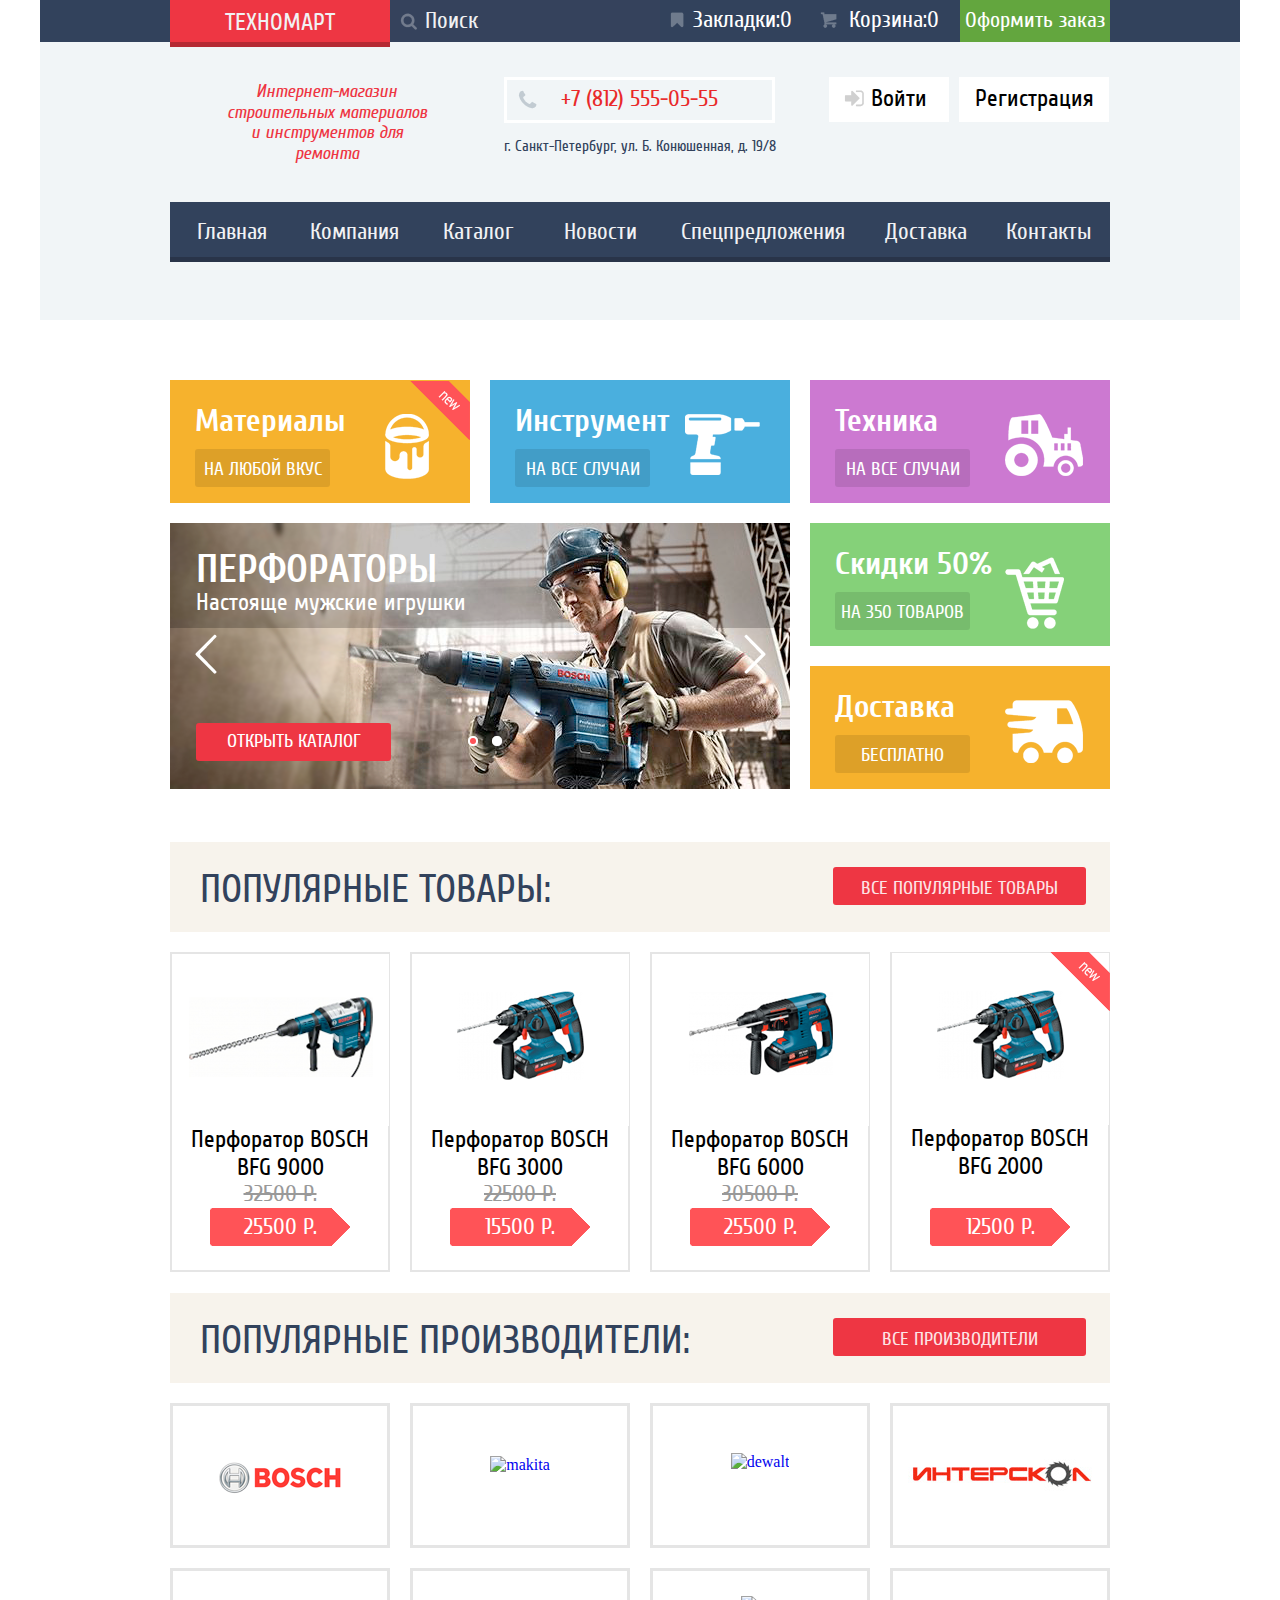
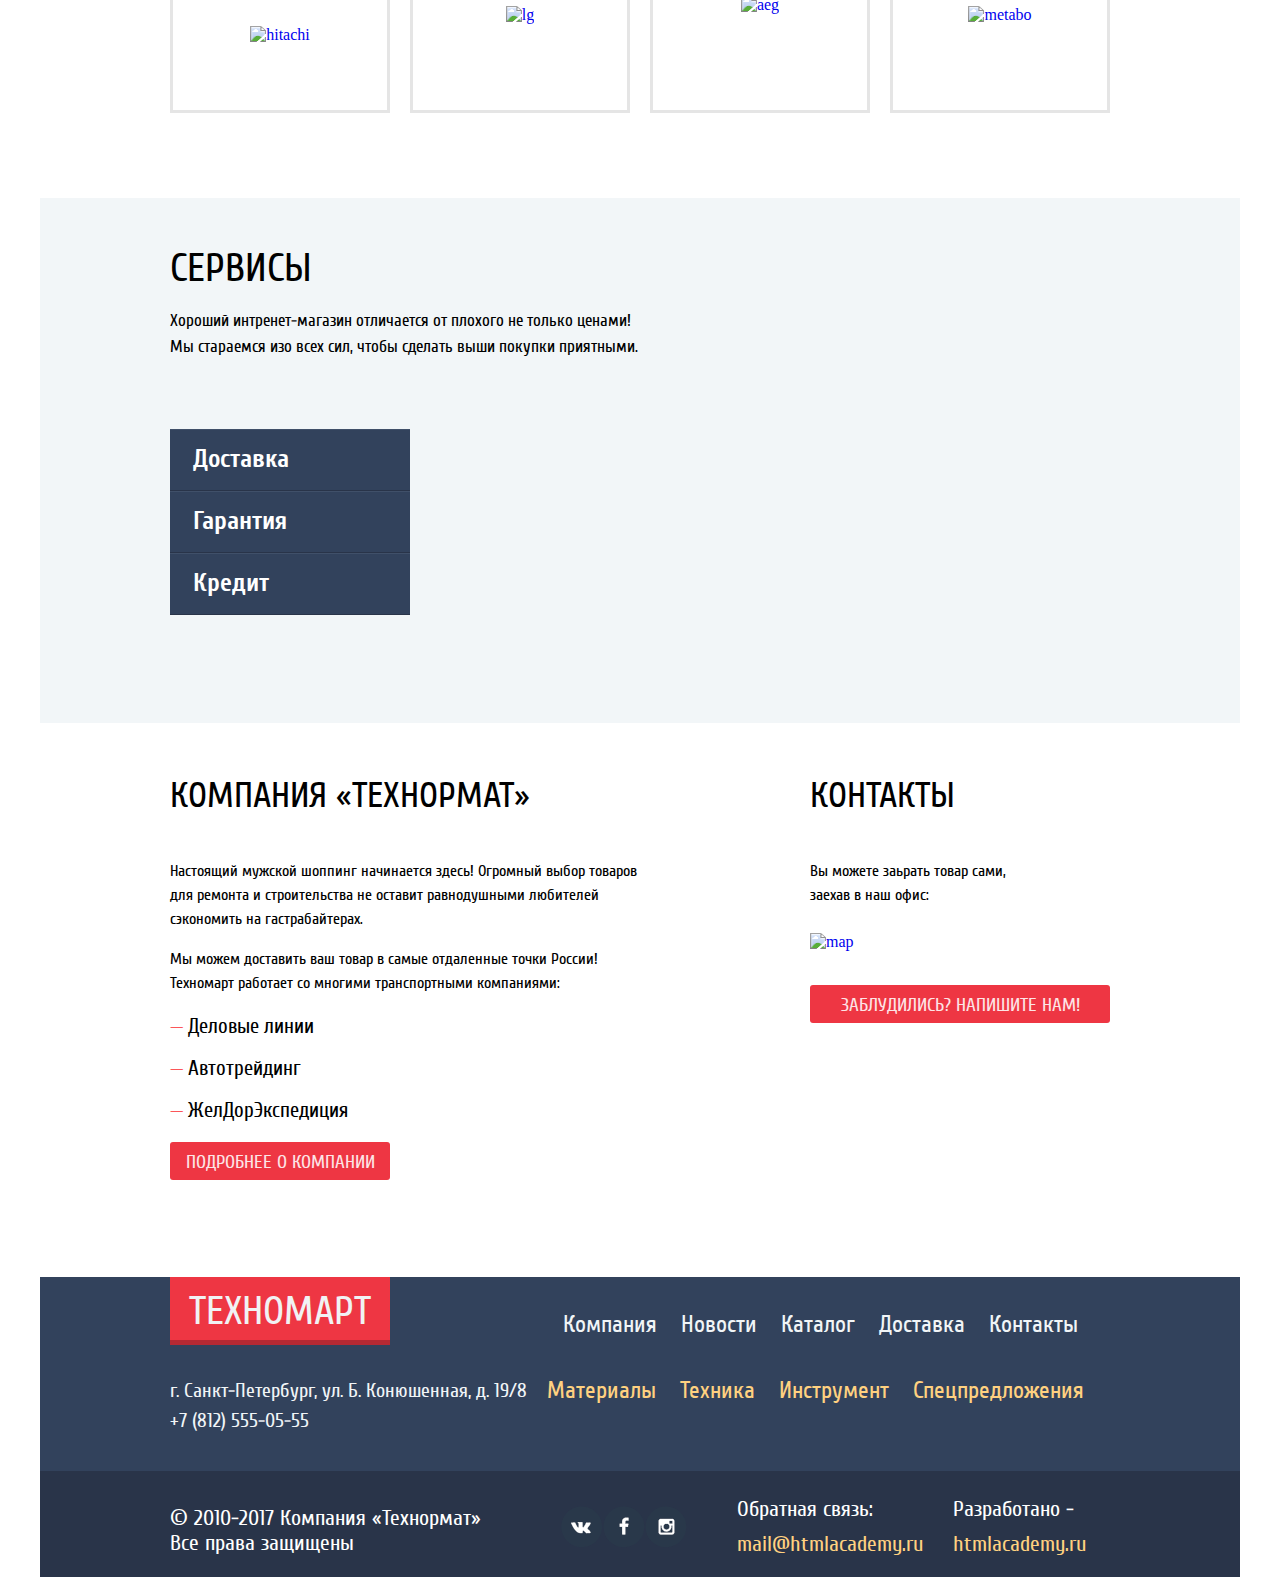
==== index.html @ 88a29491 "slider" ====
<!DOCTYPE HTML>
<html>
<head>
	<meta charset="utf-8">
	<title>index</title>
	<link rel="stylesheet" href="css/style.css">
	<link rel="stylesheet" href="css/normalize.css">
</head>
<body>
	<div class="main">
		<header>
			<div class="topnav clearfix">
				<a href="#">
					<div class="logo">техномарт</div>
				</a>
				<div class="mainfind">
					<div class="srch"></div>					
					<form>
						<input type="search" name="find" value="" placeholder="Поиск">
					</form>
				</div>	
				<a href="#">
					<div class="bookmark">
						<div class="bkm"></div>						
						<p>Закладки:0</p>
					</div>
				</a>
				<a href="#">
					<div class="basket">
						<div class="bsk"></div>
						<p>Корзина:0</p>
					</div>
				</a>
				<a href="#">
					<div class="buy">Оформить заказ</div>
				</a>	
			</div>
			<div class="middleheader clearfix">
				<div class="mag">Интернет-магазин строительных материалов и инструментов для ремонта</div>
				<div class="phonecall">
					<img src="img/.icon-phone.png" alt="звонок" width="" height="" class="phone">
					<div class="number">+7 (812) 555-05-55</div>
					<p>г. Санкт-Петербург, ул. Б. Конюшенная, д. 19/8</p>
				</div>
				<div class="authentication">
					<a href="#">
						<div class="enter">
							<div class="login"></div>							
							<p>Войти</p>
						</div>
					</a>
					<a href="#">	
						<div class="reg">Регистрация</div>
					</a>	
				</div>
			</div>
			<br>		
			<nav class="clearfix">
				<a href="index.html">
					<div class="list">Главная</div>
				</a>
				<a href="#">
					<div class="list">Компания</div>
				</a>
				<a href="catalog.html">
					<div class="list">Каталог</div>
				</a>
				<a href="#">
					<div class="list">Новости</div>
				</a>
				<a href="#">
					<div class="list2">Спецпредложения</div>
				</a>
				<a href="#">
					<div class="list">Доставка</div>
				</a>
				<a href="#">
					<div class="list">Контакты</div>
				</a>				
			</nav>
		</header>
		<section class="banner clearfix">
			<div class="materials">
				<p>Материалы</p>
				<a href="#">
					<button class="btn1">на любой вкус</button>
				</a>	
				<img src="img/materials.png" alt="материалы" width="44px" height="65px" class="mrt">
				<img src="img/new.png" alt="новый" width="" height="" class="new">	
			</div>
			<div class="tools">
				<p>Инструмент</p>
				<a href="#">
					<button class="btn2">на все случаи</button>
				</a>
				<img src="img/tool.png" alt="инструменты" width="75px" height="61px" class="tl">
			</div>
			<div class="technics">
				<p>Техника</p>
				<a href="#">
					<button class="btn3">на все случаи</button>
				</a>
				<img src="img/technics.png" alt="техника" width="78px" height="62px" class="tech">
			</div>
			<div class="slider1">
				<p class="slidetxt1">перфораторы</p>
				<p class="slidetxt2">Настояще мужские игрушки</p>
				<img src="img/.icon-left.png" alt="left" width="22px" height="40px" class="slideleft">								
				<img src="img/.icon-right.png" alt="right" width="22px" height="40px" class="slideright">					
				<button class="slidebtn">открыть каталог</button>
				<img src="img/slider dots.png" alt="left" width="10px" height="10px" class="dots1">
				<img src="img/slider dots.png" alt="left" width="10px" height="10px" class="dots1">
				<img src="img/slider indicator.png" alt="left" width="6px" height="6px" class="indicator1">				
			</div>
			<div class="slider2">
				<p class="slidetxt1">Дрели</p>
				<p class="slidetxt2">Соседям на радость!</p>				
				<img src="img/.icon-left.png" alt="left" width="22px" height="40px" class="slideleft2">
				<img src="img/.icon-right.png" alt="right" width="22px" height="40px" class="slideright2">					
				<button class="slidebtn">открыть каталог</button>
				<img src="img/slider dots.png" alt="left" width="10px" height="10px" class="dots2">
				<img src="img/slider dots.png" alt="left" width="10px" height="10px" class="dots2">
				<img src="img/slider indicator.png" alt="left" width="6px" height="6px" class="indicator2">						
			</div>
			<div class="sale">
				<p>Скидки 50%</p>
				<a href="#">
					<button class="btn5">на 350 товаров</button>
				</a>
				<img src="img/sale.png" alt="скидки" width="59px" height="72px" class="sl">
			</div>
			<div class="delivery">
				<p>Доставка</p>
				<a href="#">
					<button class="btn6">бесплатно</button>
				</a>
				<img src="img/delivery.png" alt="доставка" width="78px" height="63px" class="dlv">
			</div>	
		</section>
		<article class="product clearfix">
			<div class="popular clearfix">
				<p>популярные товары:</p>
				<a href="#">
					<button class="popbtn">все популярные товары</button>
				</a>	
			</div>
			<div class="item">
				<a href="#">
					<div class="img">
						<img src="img/BFG9000.png" alt="BFG9000" width="" height="" class="pic1">
						<a href="#">
							<div class="itembtn1">
								<div class="bsk"></div>								
								<p>купить</p>
							</div>
						</a>
						<a href="#">	
							<div class="itembtn2">в закладки</div>
						</a>
					</div>
					<div class="caption">					
						<p class="name">Перфоратор BOSCH BFG 9000</p>
						<p class="pricethrough">32500 Р.</p>
						<div class="price">25500 Р.</div>
					</div>	
				</a>	
			</div>
			<div class="item">
				<a href="#">
					<div class="img">
						<img src="img/BFG3000.png" alt="BFG3000" width="" height="" class="pic2">
						<a href="#">
							<div class="itembtn1">
								<div class="bsk"></div>								
								<p>купить</p>
							</div>
						</a>
						<a href="#">	
							<div class="itembtn2">в закладки</div>
						</a>
					</div>
					<div class="caption">					
						<p class="name">Перфоратор BOSCH BFG 3000</p>
						<p class="pricethrough">22500 Р.</p>
						<div class="price">15500 Р.</div>
					</div>	
				</a>	
			</div>
			<div class="item">
				<a href="#">
					<div class="img">
						<img src="img/BFG6000.png" alt="BFG6000" width="" height="" class="pic3">
						<a href="#">
							<div class="itembtn1">
								<div class="bsk"></div>								
								<p>купить</p>
							</div>
						</a>
						<a href="#">	
							<div class="itembtn2">в закладки</div>
						</a>
					</div>
					<div class="caption">					
						<p class="name">Перфоратор BOSCH BFG 6000</p>
						<p class="pricethrough">30500 Р.</p>
						<div class="price">25500 Р.</div>
					</div>	
				</a>	
			</div>
			<div class="item">
				<a href="#">
					<img src="img/new.png" alt="новый" width="" height="" class="itemnew">
					<div class="img4">
						<img src="img/BFG2000.png" alt="BFG2000" width="" height="" class="pic4">
						<a href="#">
							<div class="itembtn1">
								<div class="bsk"></div>								
								<p>купить</p>
							</div>
						</a>
						<a href="#">	
							<div class="itembtn2">в закладки</div>
						</a>
					</div>
					<div class="caption4">					
						<p class="name">Перфоратор BOSCH BFG 2000</p>
						<p class="pricethrough4"></p>
						<div class="price">12500 Р.</div>
					</div>	
				</a>	
			</div>		
		</article>
		<article class="manufacture clearfix">
			<div class="popular clearfix">
				<p>популярные производители:</p>
				<a href="#">
					<button class="popbtn">все производители</button>
				</a>	
			</div>
			<a href="#">
				<div class="brand1">
					<img src="img/bosch.png" alt="bosch" width="" height="" class="brandpic1">
				</div>
			</a>
			<a href="#">
				<div class="brand2">
					<img src="img/makita.png" alt="makita" width="" height="" class="brandpic2">
				</div>
			</a>
			<a href="#">
				<div class="brand3">
					<img src="img/dewalt.png" alt="dewalt" width="" height="" class="brandpic3">
				</div>
			</a>
			<a href="#">
				<div class="brand4">
					<img src="img/interskol.png" alt="interskol" width="" height="" class="brandpic4">
				</div>
			</a>
			<a href="#">
				<div class="brand5">
					<img src="img/hitachi.png" alt="hitachi" width="" height="" class="brandpic5">
				</div>
			</a>
			<a href="#">
				<div class="brand6">
					<img src="img/lg.png" alt="lg" width="" height="" class="brandpic6">
				</div>
			</a>
			<a href="#">
				<div class="brand7">
					<img src="img/aeg.png" alt="aeg" width="" height="" class="brandpic7">
				</div>
			</a>
			<a href="#">
				<div class="brand8">
					<img src="img/metabo.png" alt="metabo" width="" height="" class="brandpic8">
				</div>
			</a>		
		</article>
		<section class="service clearfix">
			<div class="subservice clearfix">
				<p class="text1">сервисы</p>
				<p class="text2">Хороший интренет-магазин отличается от плохого не только ценами!</p>
				<p class="text2">Мы стараемся изо всех сил, чтобы сделать выши покупки приятными.</p>
				<div class="modal">									
					<div class="modalbtn1">Доставка</div>
					<div class="modalbtn2">Гарантия</div>
					<div class="modalbtn3">Кредит</div>						
				</div>
				<div class="window1">
					<p class="windowtext1">доставка</p>
					<p class="windowtext2">Мы с удовольствием доставим ваш товар прямо<br>к вашему подъезду совершенно бесплатно!</p>
					<p class="windowtext2">Ведь мы неплохо заработаем,<br>поднимая его на ваш этаж!</p>										
				</div>
				<div class="window2">
					<p class="windowtext1">гарантия</p>
					<p class="windowtext2">Елси купленный у нас товар поломается или заискрит,<br>а так же в случае пожара спровоцированного его возгаранием,<br>вы всегда можете быть уверены в нашей гарантии. Мы обменяем<br>сгоревший товар на новый.</p>
					<p class="windowtext2">Дом уж восстановите как-нибуль сами.</p>									
				</div>
				<div class="window3">
					<p class="windowtext1">кредит</p>
					<p class="windowtext2">Залесть в долговую яму стало проще!</p>
					<p class="windowtext2">Кредитные консультанты придут вам на помощь.</p>
					<a href="#">
						<button class="windowbtn">отправить заявку</button>
					</a>											
				</div>	
			</div>	
		</section>
		<section class="info">
			<div class="subinfo">
				<div class="infoleft">
					<p class="infotext1">компания &laquo;Технормат&raquo;</p>
					<p class="infotext2">Настоящий мужской шоппинг начинается здесь! Огромный выбор товаров для ремонта и строительства не оставит равнодушными любителей сэкономить на гастрабайтерах.</p>
					<p class="infotext2">Мы можем доставить ваш товар в самые отдаленные точки России!<br>Техномарт работает со многими транспортными компаниями:</p>				
					<p class="infotext3"><span class="dash">&#8212;</span> Деловые линии</p>
					<p class="infotext3"><span class="dash">&#8212;</span> Автотрейдинг</p>
					<p class="infotext3"><span class="dash">&#8212;</span> ЖелДорЭкспедиция</p>
					<a href="#">
						<button class="infobtn1">подробнее о компании</button>
					</a>	
				</div>
				<div class="inforight">
					<p class="infotext1">контакты</p>
					<p class="infotext2">Вы можете заьрать товар сами,<br>заехав в наш офис:</p>
					<!--<script type="text/javascript" charset="utf-8" async src="https://api-maps.yandex.ru/services/constructor/1.0/js/?um=constructor%3A5a3738f193e29f8f38e55dbc2ca4381017cf306120270ab5c69d3e73584e3680&amp;width=320&amp;height=240&amp;lang=ru_RU&amp;scroll=true"></script>-->
					<a href="https://yandex.ru/maps/?um=constructor%3A5a3738f193e29f8f38e55dbc2ca4381017cf306120270ab5c69d3e73584e3680&amp;source=constructorStatic" target="_blank"><img src="https://api-maps.yandex.ru/services/constructor/1.0/static/?um=constructor%3A5a3738f193e29f8f38e55dbc2ca4381017cf306120270ab5c69d3e73584e3680&amp;width=300&amp;height=158&amp;lang=ru_RU" alt="map" style="border: 0;" /class="map"></a>
					<!--<a href="#">
						<img src="img/map.png" alt="map" width="" height="" class="map">
					</a>-->
					<a href="#">
						<button class="infobtn2">заблудились? напишите нам!</button>
					</a>	
				</div>
			</div>	
		</section>
		<footer>
			<div class="subfooter1">
				<div class="navfooter1">
					<a href="#">
						<div class="logo2">техномарт</div>						
					</a>
					<ul>
						<li><a href="#">Компания</a></li>
						<li><a href="#">Новости</a></li>
						<li><a href="#">Каталог</a></li>
						<li><a href="#">Доставка</a></li>
						<li><a href="#">Контакты</a></li>
					</ul>	
				</div>
				<div class="navfooter2">
					<p>г. Санкт-Петербург, ул. Б. Конюшенная, д. 19/8<br>+7 (812) 555-05-55</p>
					<ul>
						<li><a href="#">Материалы</a></li>
						<li><a href="#">Техника</a></li>
						<li><a href="#">Инструмент</a></li>
						<li><a href="#">Спецпредложения</a></li>
					</ul>
				</div>
			</div>				
			<div class="subfooter2">
				<div class="info2">
					<p>&copy; 2010-2017 Компания &laquo;Технормат&raquo;<br>Все права защищены</p>
					<div class="social">
						<a href="#" class="vk"></a>
						<a href="#" class="facebook"></a>
						<a href="#" class="instagramm"></a>
					</div>	
					<div class="mail">
						<p>Обратная связь:</p>
						<a href="#">mail@htmlacademy.ru</a>
					</div>
					<div class="site">	
						<p>Разработано - </p>
						<a href="#">htmlacademy.ru</a>
					</div>		
				</div>	
			</div>
		</footer>
	</div>
	<script src="js/script.js">
	</script>					
</body>
</html>
---- css/style.css ----
@font-face {
	font-family: "cuprum";
	src: url("../css/cuprum.ttf");
}
@font-face {
	font-family: "cuprum-italic";
	src: url("../css/cuprum-italic.ttf");
}
@font-face {
	font-family: "cuprum-bold";
	src: url("../css/cuprum-bold.ttf");
}
html {
	margin: 0px;
	padding: 0px;
}
body {
	margin: 0px;
	padding: 0px;
}
.clearfix {
    clear: both;
}
.main {
	width: 1200px;
	margin: 0px auto;
	background-color: #ffffff;
}
header {
	width: 1200px;
	height: 320px;
	background-color: #f1f5f7;
}
.topnav {
	width: 1070px;
	height: 42px;
	padding-left: 130px;
	margin-bottom: 0px;
	background-color: #32425c;
}
.logo {
	width: 220px;
	height: 42px;
	float: left;
	background-color: #ee3643;
	border-bottom: 5px solid #b52933;
	text-transform: uppercase;
	text-align: center;
	line-height: 1.9em;
	font-family: "cuprum";
	font-size: 24px;
	color: 	#f1f2f4;
}
.logo:hover {
	background-color: #ca2c37;
}
.logo:active {
	background-color: #ba2732;
}
.mainfind {
	float:left;
}
.srch {	
	position: relative;
	top: 13px;
	left: 10px;
	float: left;	
	width: 17px;
	height: 17px;	
	background-image: url("../img/.icon-search.png");
	background-repeat: no-repeat;
	z-index: 1; 
}
input[placeholder] {
	position: relative;
	top: -17px;
	width: 270px;
	height: 42px;
	padding-left: 35px;
	padding-right: 20px;	
	background-color: #35425c;
	font-size: 23px;
	font-family: "cuprum";		
	border: none;
	outline: none;
}
input::-webkit-input-placeholder {color:#f0f1f2;}
input:focus::-webkit-input-placeholder {color: gray}
input::-moz-placeholder          {color:#f0f1f2;}
input:-moz-placeholder           {color:#f0f1f2;}
input:-ms-input-placeholder      {color:#f0f1f2;}
input[placeholder]:hover {
	background-color: #263041;
}
.mainfind:hover .srch {
	background-image: url("../img/.icon-search white.png");
	background-repeat: no-repeat;
}
input[placeholder]:focus {
	background-color: #ffffff;	
	background-image: url("../img/.icon-search red.png");
	background-position: 10px 13px;
	background-repeat: no-repeat;
	z-index: 2;	
}
.bookmark {
	width: 150px;
	height: 42px;
	font-size: 23px;
	font-family: "cuprum";
	text-align: center;
	float: left;	
}
.bkm {
	float: left;
	position: relative;
	top: 12px;
	left: 10px;
	width: 14px;
	height: 16px;
	background-image: url("../img/.icon-bookmark.png");	
	background-repeat: no-repeat;
}
.bookmark > p {
	color:#ffffff;
	padding: 0px;
	margin: 0px;
	line-height: 1.8em;
}
.bookmark:hover {
	background-color: #212a3a;
}
.bookmark:hover .bkm {
	background-image: url("../img/.icon-bookmark white.png");	
	background-repeat: no-repeat;
}
.bookmark:active {
	background-color: #161d29;	
}
.bookmark:active .bkm {
	background-color: #161d29;
	background-image: url("../img/.icon-bookmark.png");	
	background-repeat: no-repeat;	
}
.bookmark > p:active {
	color:#999ca1;
} 
.basket {
	width: 150px;
	height: 42px;
	font-size: 23px;
	font-family: "cuprum";
	text-align: center;
	float: left;
}
.bsk {
	float: left;
	position: relative;
	top: 12px;
	left: 10px;
	width: 17px;
	height: 16px;
	background-image: url("../img/.icon-basket.png");	
	background-repeat: no-repeat;
}
.basket > p {
	color:#ffffff;
	padding: 0px;
	margin: 0px;
	line-height: 1.8em;
}
.basket:hover {
	background-color: #212a3a;
}
.basket:hover .bsk {
	background-color: #212a3a;
	background-image: url("../img/.icon-basket white.png");	
	background-repeat: no-repeat;
}
.basket:active {
	background-color: #161d29;	
}
.basket:active .bsk {
	background-color: #161d29;		
	background-image: url("../img/.icon-basket.png");	
	background-repeat: no-repeat;
}
.basket > p:active {
	color:#999ca1;
}
.buy {
	width: 150px;
	height: 42px;
	font-size: 22px;
	color:#ffffff;
	font-family: "cuprum";
	text-align: center;
	line-height: 1.9em;
	float: left;
	background-color: #63a63e;
}
.buy:hover {
	background-color: #5fbb2d;
}
.buy:active {
	color: #a4bf94;
	background-color: #63a63e;
}
.middleheader {
	position: relative;
	top: -17px;
	width: 940px;
	margin: 0px auto;
}
.mag {
	width: 213px;
	height: 70px;
	float: left;
	text-align: center;
	font-family: "cuprum-italic";
	font-size: 18px;
	color: #ee3643;
	padding: 50px;
	padding-top: 40px;
}
.phonecall {
	width: 313px;
	height: 125px;
	padding-top: 35px;
	float: left;
	text-align: center;
}
.phonecall > p {
	font-family: "cuprum";
	font-size: 15px;
	color: #32425c;
}
.number {
	width: 265px;
	height: 40px;
	margin: 0px auto;
	border: 3px solid #ffffff;
	color: #e9292a;
	font-family: "cuprum";
	font-size: 23px;
	line-height: 1.7em;
}
.phone {
	float: left;
	position: relative;
	top: 13px;
	left: 35px;
}
.authentication {
	width: 280px;
	height: 125px;
	padding-left: 33px;
	padding-right: 0px;
	padding-top: 35px;
	float: left;
	text-align: center;
}
.login {
	float: left;
	position: relative;
	margin: 0px;
	padding: 0px;
	width: 20px;
	height: 17px;	
	top: 13px;
	left: 15px;
	background-image: url("../img/.icon-login.png");	
	background-repeat: no-repeat;	
}
.enter {
	width: 120px;
	height: 45px;
	background-color: #ffffff;
	float: left;	
	margin-right: 10px;
}
.enter p {
	margin: 0px;
	padding: 0px;
	font-family: "cuprum";
	font-size: 24px;
	color: #000000;
	line-height: 1.8em;
}
.enter:hover .login{
	background-image: url("../img/.icon-login blue.png");	
	background-repeat: no-repeat;	
}
.enter:hover p {
	color: #ee3643;
}
.enter > p:active {
	color: #b2b2b2;
}
.enter:active .login{
	color: #b2b2b2;
	background-image: url("../img/.icon-login.png");	
	background-repeat: no-repeat;
}
.reg {
	width: 150px;
	height: 45px;
	background-color: #ffffff;
	float: left;
	font-family: "cuprum";
	font-size: 24px;
	color: #000000;
	line-height: 1.8em;
}
.reg:hover {
	color: #ee3643;
}
.reg:active {
	color: #b2b2b2;
}
nav {
	position: relative;
	top: -17px;
	width: 940px;
	height: 55px;
	margin: 0px auto;
	background-color: #32425c;
	font-family: "cuprum";
	font-size: 23px;
	text-align: center;
	border-bottom: 5px solid #293449;
}
nav > a {
	text-decoration: none;
	color: #f1f2f4;
}
.list {
	width: 123px;
	line-height: 60px;
	float: left;
}
.list:hover {
	background-color: #293449;
}
.list2 {
	width: 202px;
	line-height: 60px;
	float: left;
}
.list2:hover {
	background-color: #293449;
}
a:active {
	color: #868c95;
}
.banner {
	width: 940px;
	margin: 0px auto;
}
.materials {
	width: 300px;
	height: 123px;
	background-color: #f6b22d;
	float: left;
	margin-top: 60px;
	margin-right: 20px;
}
.materials > p {
	position: relative;
	top: -9px;
	left: 25px;
	font-family: "cuprum-bold";
	font-size: 32px;
	color: #ffffff;
}
.btn1 {
	position: relative;
	top: -32px;
	left: 25px;
	float: left;
	width: 135px;
	height: 38px;
	background-color: #dda028;
	float: left;
	text-align: center;
	text-transform: uppercase;
	line-height: 2.1em;
	font-family: "cuprum";
	font-size: 19px;
	color: #ffffff;
	border-radius: 3px;
	cursor: pointer;
	border: none;
	outline: none;
}
.btn1:hover {
	background-color: #cccccc;
}
.btn1:active {
	background-color: #b2b2b2;
}
.mrt {
	position: relative;
	top: -67px;
	left: 80px;
}
.new {
	position: relative;
	top: -106px;
	left: 57px;
}
.tools {
	margin-top: 60px;
	margin-right: 20px;
	width: 300px;
	height: 123px;
	background-color: #4aafde;
	float: left;
}
.tools > p {
	position: relative;
	top: -9px;
	left: 25px;
	font-family: "cuprum-bold";
	font-size: 32px;
	color: #ffffff;
}
.tl {
	position: relative;
	top: -67px;
	left: 60px;
}
.btn2 {
	position: relative;
	top: -32px;
	left: 25px;
	float: left;
	width: 135px;
	height: 38px;
	background-color: #429dc7;
	float: left;
	text-align: center;
	text-transform: uppercase;
	line-height: 2.1em;
	font-family: "cuprum";
	font-size: 19px;
	color: #ffffff;
	border-radius: 3px;
	cursor: pointer;
	border: none;
	outline: none;
}
.btn2:hover {
	background-color: #cccccc;
}
.btn2:active {
	background-color: #b2b2b2;
}
.technics {
	margin-top: 60px;
	width: 300px;
	height: 123px;
	background-color: #cc79d1;
	float: left;
}
.technics > p {
	position: relative;
	top: -9px;
	left: 25px;
	font-family: "cuprum-bold";
	font-size: 32px;
	color: #ffffff;
}
.tech {
	position: relative;
	top: -67px;
	left: 60px;
}
.btn3 {
	position: relative;
	top: -32px;
	left: 25px;
	float: left;
	width: 135px;
	height: 38px;
	background-color: #b76dbc;
	float: left;
	text-align: center;
	text-transform: uppercase;
	line-height: 2.1em;
	font-family: "cuprum";
	font-size: 19px;
	color: #ffffff;
	border-radius: 3px;
	cursor: pointer;
	border: none;
	outline: none;
}
.btn3:hover {
	background-color: #cccccc;
}
.btn3:active {
	background-color: #b2b2b2;
}
.slider1 {
	display: block;
	width: 620px;
	height: 266px;
	margin-top: 20px;
	margin-right: 20px;
	float: left;
	background-image: url("../img/slider1.png");	
}
.slider1.show {
	display: none;
}
.slider2 {
	display: none;	
	width: 620px;
	height: 266px;
	margin-top: 20px;
	margin-right: 20px;
	float: left;
	background-image: url("../img/slider2.png");
}
.slider2.show {
	display: block;
}
.dots1 {
	position: relative;
	top: 125px;
	left: 55px;
	margin-right: 10px;
}
.dots2 {
	position: relative;
	top: 125px;
	left: 55px;
	margin-right: 10px;
}
.indicator1 {
	position: relative;
	top: 123px;
	left: 9px;		
}
.indicator2 {
	position: relative;
	top: 123px;
	left: 33px;		
}
.slidetxt1 {
	position: relative;
	top: 23px;
	left: 26px;
	display: block;
	font-family: "cuprum-bold";
	font-size: 40px;
	color: #ffffff;
	margin: 0px;
	padding: 0px;
	text-transform: uppercase;
}
.slidetxt2 {
	position: relative;
	top: 20px;
	left: 26px;
	display: block;
	font-family: "cuprum";
	font-size: 24px;
	color: #ffffff;
	margin: 0px;
	padding: 0px;	
}
.slideleft, .slideleft2 {
	position: relative;
	top: 37px;
	left: 25px;	
	float: left;
	cursor: pointer;
}
.slideright, .slideright2 {
	position: relative;
	top: 37px;
	left: 552px;	
	float: left;
	cursor: pointer;
}
.slidebtn {
	position: relative;
	top: 126px;
	left: -18px;
	width: 195px;
	height: 38px;
	background-color: #ee3643;
	border-radius: 3px;
	font-family: "cuprum";
	font-size: 19px;
	text-align: center;
	text-transform: uppercase;
	line-height: 1.8em;
	color: #ffffff;
	cursor: pointer;
	border: none;
	outline: none;
}
.slidebtn:hover {
	background-color: #ca2c37;	
}
.slidebtn:active {
	background-color: #ba2732;
}
.sale {
	margin-top: 20px;
	width: 300px;
	height: 123px;
	background-color: #85d179;
	float: left;
}
.sale > p {
	position: relative;
	top: -9px;
	left: 25px;
	font-family: "cuprum-bold";
	font-size: 32px;
	color: #ffffff;
}
.sl {
	position: relative;
	top: -67px;
	left: 60px;
}
.btn5 {
	position: relative;
	top: -32px;
	left: 25px;
	float: left;
	width: 135px;
	height: 38px;
	background-color: #77bc6d;
	float: left;
	text-align: center;
	text-transform: uppercase;
	line-height: 2.1em;
	font-family: "cuprum";
	font-size: 19px;
	color: #ffffff;
	border-radius: 3px;
	cursor: pointer;
	border: none;
	outline: none;
}
.btn5:hover {
	background-color: #cccccc;
}
.btn5:active {
	background-color: #b2b2b2;
}
.delivery {
	margin-top: 20px;
	margin-bottom: 53px;
	width: 300px;
	height: 123px;
	background-color: #f6b22d;
	float: left;
}
.delivery > p {
	position: relative;
	top: -9px;
	left: 25px;
	font-family: "cuprum-bold";
	font-size: 32px;
	color: #ffffff;
}
.dlv {
	position: relative;
	top: -67px;
	left: 60px;
}
.btn6 {
	position: relative;
	top: -32px;
	left: 25px;
	float: left;
	width: 135px;
	height: 38px;
	background-color: #dda028;
	float: left;
	text-align: center;
	text-transform: uppercase;
	line-height: 2.1em;
	font-family: "cuprum";
	font-size: 19px;
	color: #ffffff;
	border-radius: 3px;
	cursor: pointer;
	border: none;
	outline: none;
}
.btn6:hover {
	background-color: #cccccc;
}
.btn6:active {
	background-color: #b2b2b2;
}
.product {
	width: 940px;
	margin: 0px auto;
}
.popular {
	width: 940px;
	height: 90px;
	margin: 0px auto;
	background-color: #f7f3ec;
}
.popular > p {
	display: block;
	float: left;
	margin-top: 24px;
	margin-left: 30px;
	margin-bottom: 0px;	
	padding: 0px;
	font-family: "cuprum";
	font-size: 40px;
	text-transform: uppercase;
	color: #32425c;
}
.popbtn {
	position: relative;
	top: 25px;
	right: 24px;
	width: 253px;
	height: 38px;
	float: right;
	background-color: #ee3643;
	font-family: "cuprum";
	font-size: 19px;
	line-height: 2.2em;
	text-transform: uppercase;
	color: #fde4e6;
	text-align: center;
	border-radius: 3px;
	cursor: pointer;
	border: none;
	outline: none;	
}
a {
	text-decoration: none;
}
.popbtn:hover {
	background-color: #ca2c37;
}
.popbtn:active {
	background-color: #ba2732;
}
.img {
	width: 215px;
	height: 170px;
	margin: 0px auto;
	border: 1px solid #ffffff;
}
.caption {
	position: relative;
	top: 0px;
	width: 216px;
	margin: 0px auto;
}
.itembtn1 {
	display: none;
	position: relative;
	top: -150px;
	left: 42px;	
	width: 135px;
	height: 36px;
	margin: 0px;
	padding: 0px;
	background-color: #63a63e;
	color: #ffffff;
	font-family: "cuprum";
	font-size: 19px;
	text-align: center;
	text-transform: uppercase;
	line-height: 2.1em;
	border-radius: 3px;
	cursor: pointer;	
	box-shadow: 0px 4px 0px 0px #367315;
}
.itembtn1:hover {
	background-color: #5fbb2d;
} 
.itembtn1:hover .bsk {
	background-color: #5fbb2d;
	background-image: url("../img/.icon-basket white.png");	
	background-repeat: no-repeat;
} 
.itembtn1:active {
	background-color: #518534;	
}
.itembtn1:active .bsk{
	background-color: #518534;
	background-image: url("../img/.icon-basket.png");	
	background-repeat: no-repeat;
}
.itembtn2 {
	display: none;
	position: relative;
	top: -140px;
	left: 42px;	
	width: 129px;
	height: 32px;
	background-color: #ffffff;
	color: #32425c;
	font-family: "cuprum";
	font-size: 19px;
	text-align: center;
	text-transform: uppercase;
	line-height: 1.7em;
	border-radius: 3px;
	cursor: pointer;	
	border: 3px solid #63a63e;
}
.itembtn2:hover {
	border: 3px solid #32425c;
} 
.itembtn2:active {
	border: 3px solid #c1c6ce;
	color: #c1c6ce;
}
.pic1 {
	position: relative;
	
}
.pic2 {
	position: relative;
	top: 25px;	
}
.pic3 {
	position: relative;
	top: 15px;
}
.pic4 {
	position: relative;
	top: 25px;
}	
.item {
	width: 216px;
	height: 316px;
	margin-top: 20px;
	margin-right: 20px; 
	margin-bottom: 21px;
	float: left;
	text-align: center;
	border: 2px solid #e5e5e5;
}
.item:hover {
	box-shadow: 0px 0px 20px 2px gray;
	border: 2px solid #ffffff;
}
.item:hover .pic1 {
	display: none;
}
.item:hover .pic2 {
	display: none;
}
.item:hover .pic3 {
	display: none;
}
.item:hover .pic4 {
	display: none;
}
.item:hover .itembtn1 {
	display: block;
	top: 25px;
}
.item:hover .itembtn2 {
	display: block;
	top: 35px;
}
.item > a {
	cursor: default;
}
.item:nth-child(5) {
	margin-right: 0px;
}
.name {
	margin: 0px;
	padding: 0px;
	font-family: "cuprum";
	font-size: 24px;
	color: #000000;
}
.pricethrough {
	margin: 0px;
	padding: 0px;
	font-family: "cuprum";
	font-size: 23px;
	color: #999999;
	text-decoration: line-through;
}
.price {
	position: relative;
	top: 0px;
	left: 38px;
	width: 140px;
	height: 38px;
	font-family: "cuprum";
	font-size: 23px;
	text-align: center;
	line-height: 1.7em;
	color: #ffffff;
	background-image: url("../img/price.png");
}
.itemnew {
	position: relative;
	top: -2px;
	left: 80px;
	z-index: 1;
}
.img4 {
	position: relative;
	top: -64px;
	width: 215px;
	height: 170px;
	margin: 0px auto;
	border: 1px solid #ffffff;
}
.caption4 {
	position: relative;
	top: -64px;
	width: 216px;
	margin: 0px auto;
}
.pricethrough4 {
	margin: 27px;
	/*padding: 0px;*/
	font-family: "cuprum";
	font-size: 23px;
	color: #999999;
	text-decoration: line-through;
}
.manufacture {
	width: 940px;
	margin: 0px auto;
}
.brand1 {
	width: 214px;
	height: 85px;
	margin-top: 20px;
	margin-right: 20px;
	text-align: center;
	padding-top: 54px;
	float: left;
	border: 3px solid #e5e5e5; 
}
.brand1:hover {
	box-shadow: 0px 0px 20px 2px gray;
	border: 3px solid #ffffff;
}
.brand1:active {
	opacity: 0.5;
}
.brand2 {
	width: 214px;
	height: 89px;
	margin-top: 20px;
	margin-right: 20px;
	text-align: center;
	padding-top: 50px;
	float: left;
	border: 3px solid #e5e5e5; 
}
.brand2:hover {
	box-shadow: 0px 0px 20px 2px gray;
	border: 3px solid #ffffff;
}
.brand2:active {
	opacity: 0.5;
}
.brand3 {
	width: 214px;
	height: 92px;
	margin-top: 20px;
	margin-right: 20px;
	text-align: center;
	padding-top: 47px;
	float: left;
	border: 3px solid #e5e5e5; 
}
.brand3:hover {
	box-shadow: 0px 0px 20px 2px gray;
	border: 3px solid #ffffff;
}
.brand3:active {
	opacity: 0.5;
}
.brand4 {
	width: 214px;
	height: 121px;
	margin-top: 20px;
	margin-right: 0px;
	text-align: center;
	padding-top: 18px;
	float: left;
	border: 3px solid #e5e5e5; 
}
.brand4:hover {
	box-shadow: 0px 0px 20px 2px gray;
	border: 3px solid #ffffff;
}
.brand4:active {
	opacity: 0.5;
}
.brand5 {
	width: 214px;
	height: 84px;
	margin-top: 20px;
	margin-right: 20px;
	text-align: center;
	padding-top: 55px;
	float: left;
	border: 3px solid #e5e5e5; 
}
.brand5:hover {
	box-shadow: 0px 0px 20px 2px gray;
	border: 3px solid #ffffff;
}
.brand5:active {
	opacity: 0.5;
}
.brand6 {
	width: 214px;
	height: 104px;
	margin-top: 20px;
	margin-right: 20px;
	text-align: center;
	padding-top: 35px;
	float: left;
	border: 3px solid #e5e5e5; 
}
.brand6:hover {
	box-shadow: 0px 0px 20px 2px gray;
	border: 3px solid #ffffff;
}
.brand6:active {
	opacity: 0.5;
}
.brand7 {
	width: 214px;
	height: 114px;
	margin-top: 20px;
	margin-right: 20px;
	text-align: center;
	padding-top: 25px;
	float: left;
	border: 3px solid #e5e5e5; 
}
.brand7:hover {
	box-shadow: 0px 0px 20px 2px gray;
	border: 3px solid #ffffff;
}
.brand7:active {
	opacity: 0.5;
}
.brand8 {
	width: 214px;
	height: 104px;
	margin-top: 20px;
	margin-right: 0px;
	margin-bottom: 85px;
	text-align: center;
	padding-top: 35px;
	float: left;
	border: 3px solid #e5e5e5; 
}
.brand8:hover {
	box-shadow: 0px 0px 20px 2px gray;
	border: 3px solid #ffffff;
}
.brand8:active {
	opacity: 0.5;
}
.service {
	width: 1200px;
	height: 525px;
	background-color: #f2f6f8;
}
.subservice {
	position: relative;
	top: 30px;
	width: 940px;
	height: 420px;
	margin: 0px auto;
	/*border: 1px solid red;*/
}
.subservice > p {
	margin: 0px;
	padding: 0px;
}
.text1 {
	font-family: "cuprum";
	font-size: 40px;
	line-height: 2em;
	text-transform: uppercase;
	color: #000000;
}
.text2 {
	display: block;
	font-family: "cuprum";
	font-size: 17px;
	line-height: 1.5em;
	color: #000000;
}
.modal {
	width: 240px;
	height: 250px;
	margin-top: 10px;
	padding-top: 60px;
	float: left;
	/*border: 1px solid red;*/
}
.modalbtn1 {
	width: 217px;
	height: 60px;
	padding-left: 23px;
	background-color: #32425c;
	text-align: left;
	font-family: "cuprum-bold";
	font-size: 26px;
	line-height: 2.3em;
	color: #ffffff;	
	border-top: 1px solid #405069;
	border-bottom: 1px solid #293449;
	cursor: pointer;	
}
.modalbtn1:hover {
	background-color: #293449;
}
.modalbtn1:active {
	background-color: #ffffff;
	color: #32425c;
	border-top: 1px solid #ffffff;
	border-bottom: 1px solid #ffffff;
}
.modalbtn2 {
	width: 217px;
	height: 60px;
	padding-left: 23px;
	background-color: #32425c;
	text-align: left;
	font-family: "cuprum-bold";
	font-size: 26px;
	line-height: 2.3em;
	color: #ffffff;	
	border-top: 1px solid #405069;
	border-bottom: 1px solid #293449;
	cursor: pointer;	
}
.modalbtn2:hover {
	background-color: #293449;
}
.modalbtn2:active {
	background-color: #ffffff;
	color: #32425c;
	border-top: 1px solid #ffffff;
	border-bottom: 1px solid #ffffff;
}
.modalbtn3 {
	width: 217px;
	height: 60px;
	padding-left: 23px;
	background-color: #32425c;
	text-align: left;
	font-family: "cuprum-bold";
	font-size: 26px;
	line-height: 2.3em;
	color: #ffffff;	
	border-top: 1px solid #405069;
	border-bottom: 1px solid #293449;
	cursor: pointer;	
}
.modalbtn3:hover {
	background-color: #293449;
}
.modalbtn3:active {
	background-color: #ffffff;
	color: #32425c;
	border-top: 1px solid #ffffff;
	border-bottom: 1px solid #ffffff;
}
.window1 {	
	display: none;
	position: relative;
	top: 10px;
	left: 240px;
	width: 700px;
	height: 310px;
	border: 1px solid #f2f6f8;
	box-shadow: -3px 0 5px -4px;
	background-image: url("../img/Layer1.png");
	background-position: 233px 78px;
	background-repeat: no-repeat;
}
.window1.show{
	display: block;		
}	
.window2 {	
	display: none;	
	position: relative;
	top: 10px;
	left: 240px;
	width: 700px;
	height: 310px;
	border: 1px solid #f2f6f8;
	box-shadow: -3px 0 5px -4px;
	background-image: url("../img/Layer2.png");
	background-position: 320px 78px;
	background-repeat: no-repeat;
}
.window2.show{
	display: block;		
}
.window3 {	
	display: none;
	position: relative;
	top: 10px;
	left: 240px;
	width: 700px;
	height: 310px;
	border: 1px solid #f2f6f8;
	box-shadow: -3px 0 5px -4px;
	background-image: url("../img/Layer3.png");
	background-position: 233px 78px;
	background-repeat: no-repeat;
}
.window3.show{
	display: block;		
}
.windowtext1 {
	position: relative;
	left: -163px;
	display: block;
	font-family: "cuprum";
	font-size: 40px;
	line-height: 1.0em;
	text-transform: uppercase;
	color: #32425c;
}
.windowtext2 {
	position: relative;
	left: -163px;
	top: -15px;
	display: block;
	float: left;
	width: 400px;
	margin: 0px;
	padding: 0px;
	padding-left: 0px;
	font-family: "cuprum";
	font-size: 16px;
	text-align: left;
	line-height: 1.85em;	
	color: black;
}
.windowbtn {
	position: relative;
	top: 30px;
	left: -163px;
	width: 195px;
	height: 38px;
	background-color: #ee3643;
	border-radius: 3px;
	font-family: "cuprum";
	font-size: 19px;
	text-align: center;
	text-transform: uppercase;
	line-height: 2.1em;
	color: #ffffff;
	cursor: pointer;
	border: none;
	outline: none;
}
.windowbtn:hover {	
	background-color: #ca2c37;	
}
.windowbtn:active {	
	background-color: #ba2732;	
}
.info{
	width: 1200px;
	height: 538px;
}
.subinfo {
	width: 940px;
	height: 800px;
	margin: 0px auto;
}
.infoleft {
	width: 470px;
	margin-top: 10px;
	float: left;
}
.inforight {
	width: 300px;
	margin-top: 10px;
	padding-left: 170px;
	float: left;
}
.infobtn1 {		
	width: 220px;
	height: 38px;
	background-color: #ee3643;
	border-radius: 3px;
	font-family: "cuprum";
	font-size: 19px;
	text-align: center;
	text-transform: uppercase;
	line-height: 2.1em;
	color: #fde4e6;
	cursor: pointer;
	border: none;
	outline: none;
}
.infobtn1:hover {
	background-color: #ca2c37;
}
.infobtn1:active {
	background-color: #ba2732;
}
.infobtn2 {
	width: 300px;
	height: 38px;
	background-color: #ee3643;
	border-radius: 3px;
	font-family: "cuprum";
	font-size: 19px;
	text-align: center;
	text-transform: uppercase;
	line-height: 2.1em;
	color: #fde4e6;
	cursor: pointer;
	border: none;
	outline: none;
}
.infobtn2:hover {
	background-color: #ca2c37;
}
.infobtn2:active {
	background-color: #ba2732;
}
.infotext1 {
	font-family: "cuprum";
	font-size: 36px;
	text-transform: uppercase;
	color: #000000;
	line-height: 1.5em;
}
.infotext2 {
	font-family: "cuprum";
	font-size: 16px;
	color: #000000;
	line-height: 1.5em;
}
.infotext3 {
	font-family: "cuprum";
	font-size: 21px;
	line-height: 1em;
	color: #000000;
}
.dash {
	color: #fb565a;
}
.map {	
	margin-top: 10px;
	margin-bottom: 34px;	
}
footer {
	width: 1200px;
	height: 300px;
}
.subfooter1 {
	width: 1200px;
	height: 194px;
	background-color: #32425c;
}
.subfooter2 {
	width: 1200px;
	height: 106px;
	background-color: #293449;
}
.navfooter1 {
	width: 940px;
	height: 63px;
	margin: 0px auto;
}
.navfooter2 {
	width: 940px;
	margin: 0px auto;
}
.logo2 {
	width: 220px;
	height: 63px;
	float: left;
	margin-right: 153px;
	margin-top: 0px;
	background-color: #ee3643;
	border-bottom: 5px solid #b52933;
	text-transform: uppercase;
	text-align: center;
	line-height: 1.7em;
	font-family: "cuprum";
	font-size: 40px;
	color: 	#f1f2f4;
}
.logo2:hover {
	background-color: #ca2c37;
}
.logo2:active {
	background-color: #ba2732;
}
li {
	display: inline-block;
	margin-left: 20px;
}
.navfooter1 a {
	font-family: "cuprum";
	font-size: 24px;
	color: #f1f5f7;
	line-height: 4em;	
}
.navfooter1 a:hover {
	text-decoration: underline;	
}
.navfooter1 a:active {
	text-decoration: underline;
	color: #929caa;	
}
.navfooter2 a {
	font-family: "cuprum";
	font-size: 24px;
	color: #ffd180;
	line-height: 2.9em;
}
.navfooter2 a:hover {
	text-decoration: underline;	
}
.navfooter2 a:active {
	text-decoration: underline;
	color: #998a6e;	
}
.navfooter2 > p {
	display: block;
	float: left;
	font-family: "cuprum";
	font-size: 20px;
	color: #f1f5f7;
	line-height: 1.5em;
}
.info2 {
	width: 940px;
	margin: 0px auto;
}
.info2 > p {
	display: block;
	position: relative;
	float: left;
	top: 35px;
	margin: 0px;
	padding: 0px;
	font-family: "cuprum";
	font-size: 22px;
	color: #ffffff;
}
.social {
	position: relative;
	top: 35px;
	float: left;
	margin-left: 80px;
	margin-right: 50px;	
}
.vk {
	display: block;
	float: left;
	width: 42px;
	height: 42px;
	background-image: url("../img/vk.png");
	background-repeat: no-repeat; 
}
.vk:hover {
	background-image: url("../img/vkred.png");
	background-repeat: no-repeat; 
}
.facebook {
	display: block;
	float: left;
	width: 42px;
	height: 42px;
	background-image: url("../img/facebook.png");
	background-repeat: no-repeat;
}
.facebook:hover {
	background-image: url("../img/facebookred.png");
	background-repeat: no-repeat; 
}
.instagramm {
	display: block;
	float: left;
	width: 42px;
	height: 42px;
	background-image: url("../img/instagramm.png");
	background-repeat: no-repeat;
}
.instagramm:hover {
	background-image: url("../img/instagrammred.png");
	background-repeat: no-repeat;
}
.mail {
	position: relative;
	top: 15px;
	float: left;
	margin-right: 30px;
}
.mail > p {
	font-family: "cuprum";
	font-size: 22px;
	color: #ffffff;
	line-height: 0.1em;
}
.mail > a {
	font-family: "cuprum";
	font-size: 22px;
	color: #ffd180;
}
.mail > a:hover {
	text-decoration: underline;
}
.mail > a:active {
	text-decoration: none;
	color: #ee3643;
}
.site {
	position: relative;
	top: 15px;
	float: left;
}
.site > p {
	font-family: "cuprum";
	font-size: 22px;
	color: #ffffff;
	line-height: 0.1em;
}
.site > a {
	font-family: "cuprum";
	font-size: 22px;
	color: #ffd180;
}
.site > a:hover {
	text-decoration: underline;
}
.site > a:active {
	text-decoration: none;
	color: #ee3643;
}
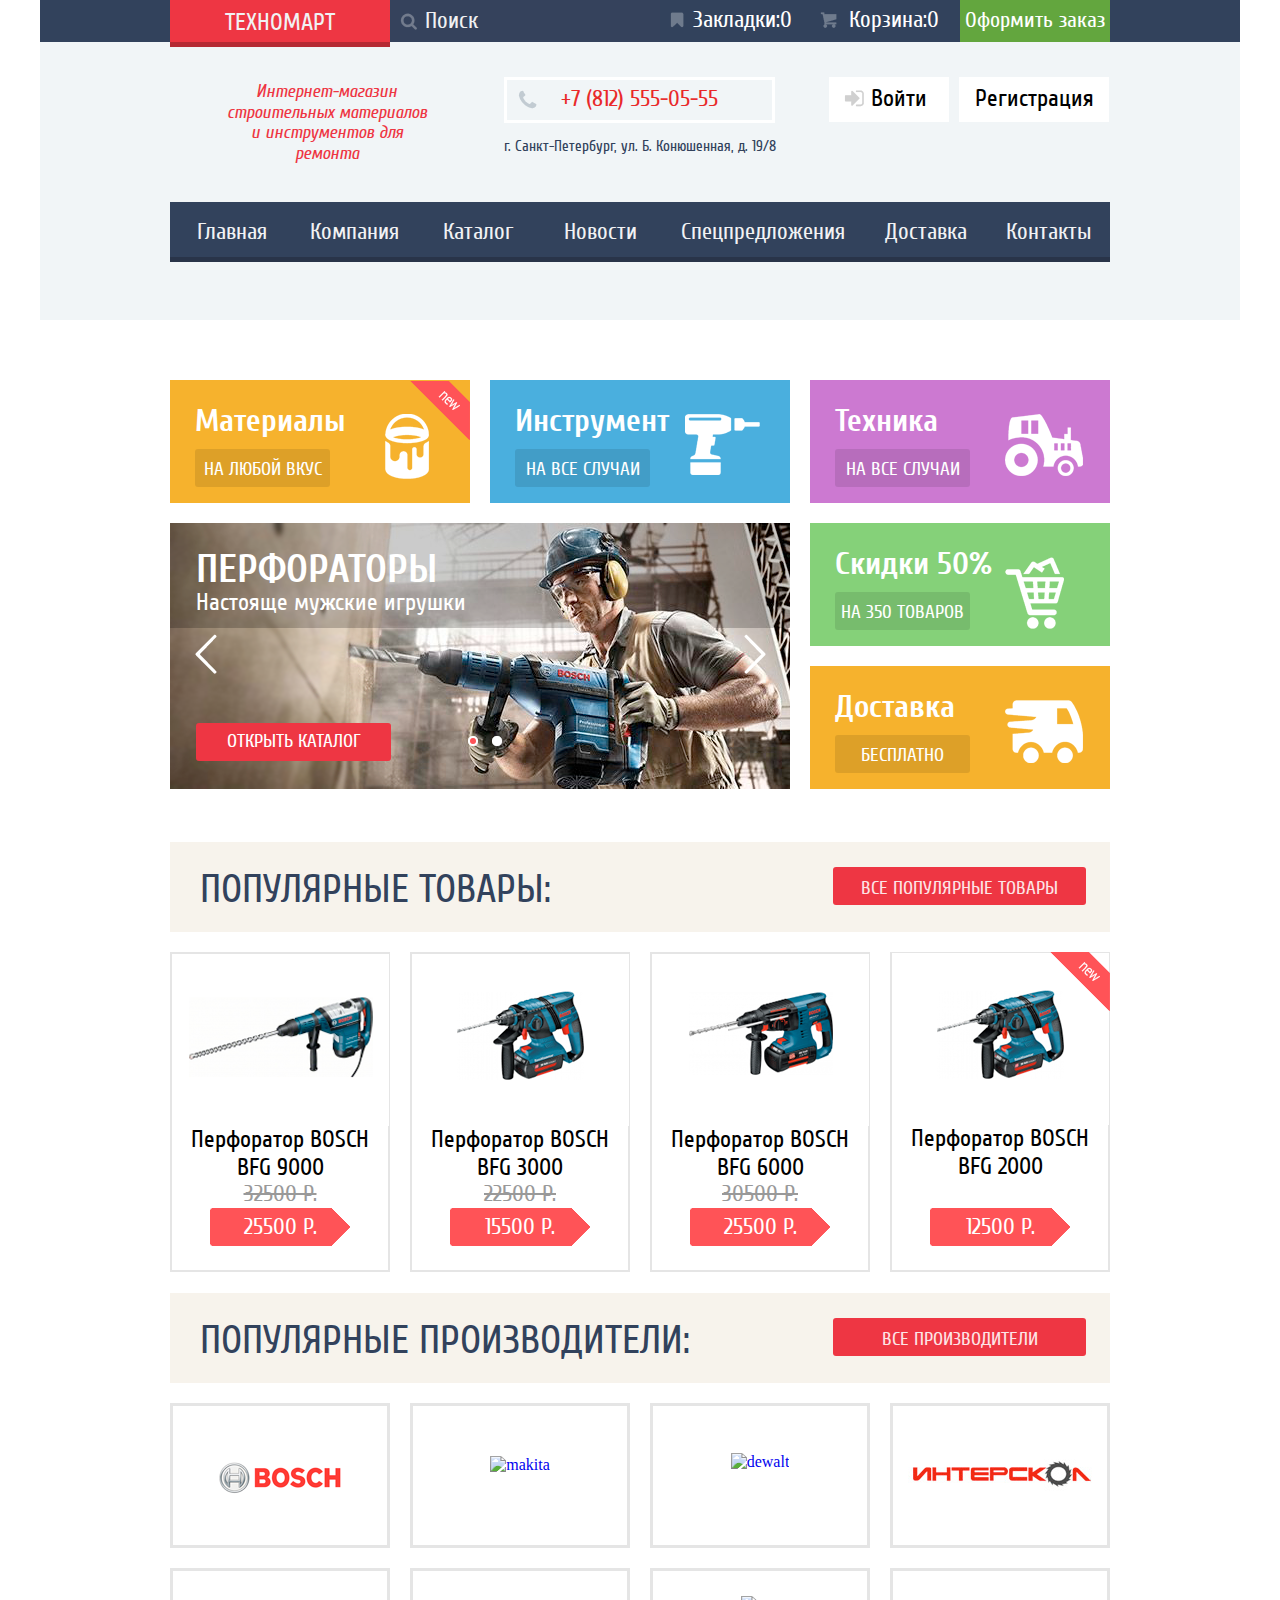
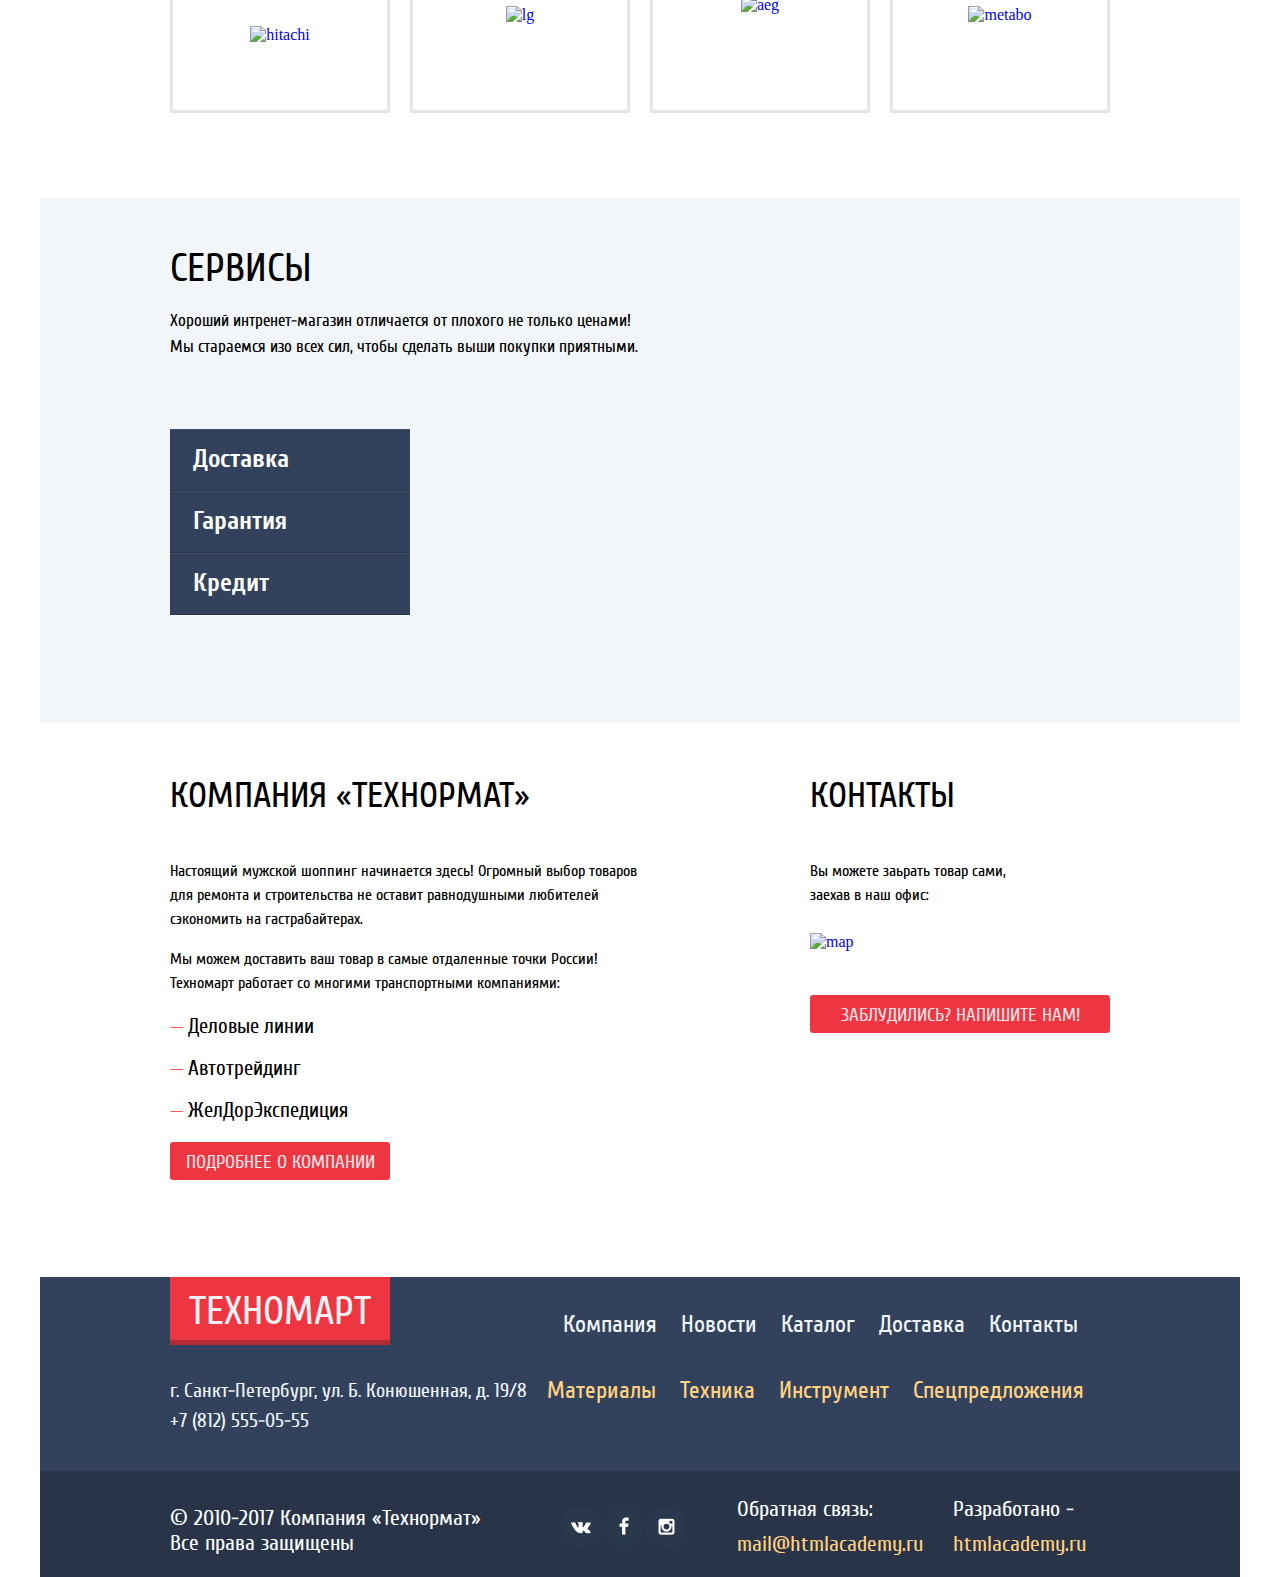
==== commit 4ab3937c: "catalog" ====
--- a/index.html
+++ b/index.html
@@ -379,7 +379,6 @@
 			</div>
 		</footer>
 	</div>
-	<script src="js/script.js">
-	</script>					
+	<script src="js/script.js"></script>					
 </body>
 </html>--- a/css/style.css
+++ b/css/style.css
@@ -827,8 +827,7 @@
 }
 .pic1 {
 	position: relative;
-	
-}
+	}
 .pic2 {
 	position: relative;
 	top: 25px;	
@@ -1134,7 +1133,7 @@
 .modalbtn1:hover {
 	background-color: #293449;
 }
-.modalbtn1:active {
+.modalbtn1.active {
 	background-color: #ffffff;
 	color: #32425c;
 	border-top: 1px solid #ffffff;
@@ -1157,7 +1156,7 @@
 .modalbtn2:hover {
 	background-color: #293449;
 }
-.modalbtn2:active {
+.modalbtn2.active {
 	background-color: #ffffff;
 	color: #32425c;
 	border-top: 1px solid #ffffff;
@@ -1180,7 +1179,7 @@
 .modalbtn3:hover {
 	background-color: #293449;
 }
-.modalbtn3:active {
+.modalbtn3.active {
 	background-color: #ffffff;
 	color: #32425c;
 	border-top: 1px solid #ffffff;
@@ -1201,6 +1200,9 @@
 }
 .window1.show{
 	display: block;		
+}
+.window1.hide{
+	display: none;		
 }	
 .window2 {	
 	display: none;	
@@ -1218,6 +1220,9 @@
 .window2.show{
 	display: block;		
 }
+.window2.hide{
+	display: none;		
+}
 .window3 {	
 	display: none;
 	position: relative;
@@ -1234,6 +1239,9 @@
 .window3.show{
 	display: block;		
 }
+.window3.hide{
+	display: none;		
+}
 .windowtext1 {
 	position: relative;
 	left: -163px;
@@ -1370,7 +1378,7 @@
 }
 .map {	
 	margin-top: 10px;
-	margin-bottom: 34px;	
+	margin-bottom: 44px;	
 }
 footer {
 	width: 1200px;
@@ -1559,3 +1567,379 @@
 	text-decoration: none;
 	color: #ee3643;
 }
+.basket2 {
+	width: 150px;
+	height: 42px;
+	font-size: 23px;
+	font-family: "cuprum";
+	text-align: center;
+	float: left;
+	background-color: #ee3643;
+}
+.basket2 > p {
+	color:#ffffff;
+	padding: 0px;
+	margin: 0px;
+	line-height: 1.8em;
+}
+.basket2:hover {
+	background-color: #212a3a;
+}
+.basket2:hover .bsk {
+	background-color: #212a3a;
+	background-image: url("../img/.icon-basket white.png");	
+	background-repeat: no-repeat;
+}
+.basket2:active {
+	background-color: #161d29;	
+}
+.basket2:active .bsk {
+	background-color: #161d29;		
+	background-image: url("../img/.icon-basket.png");	
+	background-repeat: no-repeat;
+}
+.basket2 > p:active {
+	color:#999ca1;
+}
+.authentication2 {
+	width: 280px;
+	height: 125px;
+	padding-left: 13px;
+	padding-right: 0px;
+	padding-top: 35px;
+	float: left;
+	text-align: center;
+}
+.private {	
+	width: 300px;
+	height: 45px;
+	background-color: #ffffff;
+	cursor: pointer;
+}
+.private p {
+	position: relative;
+	left: 25px;	
+	display: block;
+	float: left;	
+	font-family: "cuprum";
+	font-size: 24px;
+	color: black;
+	margin: 0px;
+	line-height: 1.8em;	
+}
+.user {	
+	position: relative;
+	top: 13px;
+	left: 10px;
+	display: block;
+	float: left;
+	width: 20px;
+	height: 18px;
+	margin: 0px;
+	padding: 0px;
+	background-image: url("../img/.icon-user.png");	
+	background-repeat: no-repeat;
+}
+.logout {	
+	position: relative;
+	top: 15px;
+	left: 40px;
+	float: left;
+	width: 21px;
+	height: 17px;
+	background-image: url("../img/.icon-logout.png");	
+	background-repeat: no-repeat;
+}
+.private:hover .user {
+	background-image: url("../img/.icon-user blue.png");	
+	background-repeat: no-repeat;
+}
+.private:hover .logout {
+	background-image: url("../img/.icon-logout blue.png");	
+	background-repeat: no-repeat;
+}
+.private:active .user {
+	background-image: url("../img/.icon-user.png");	
+	background-repeat: no-repeat;
+}
+.private:active .logout {
+	background-image: url("../img/.icon-logout.png");	
+	background-repeat: no-repeat;
+}
+.private:active p {
+	color: #b2b2b2;
+}
+.order {
+	margin-top: 10px;
+	margin-right: 15px;
+	margin-left: 18px;
+	display: block;
+	float: left;
+	font-family: "cuprum";
+	font-size: 20px;
+	color: #32425c;
+	text-decoration: underline;
+}
+.order:hover {
+	color: #ee3643;
+}
+.order:active {
+	color: #b7bfc8;
+}
+.room {
+	margin-top: 10px;
+	display: block;
+	float: left;
+	font-family: "cuprum";
+	font-size: 20px;
+	color: #32425c;
+	text-decoration: underline;
+}
+.room:hover {
+	color: #ee3643;
+}
+.room:active {
+	color: #b7bfc8;
+}
+.way {
+	width: 940px;
+	height: 45px;
+	margin: 0px auto;
+	padding-top: 15px;
+}
+.waytext {
+	font-family: "cuprum";
+	font-size: 17px;
+	margin-right: 15px;
+	text-transform: uppercase;
+	color: black;
+}
+.wayicon {
+	font-family: "cuprum";
+	font-size: 25px;
+	margin-right: 15px;
+	color: #c1c6ce;
+}
+.home {
+	position: relative;
+	top: 8px;
+	display: block;
+	float: left;
+	width: 15px;
+	height: 12px;
+	margin-right: 15px;
+	background-image: url("../img/.icon-home.png");	
+	background-repeat: no-repeat;
+}
+.nametool {
+	width: 910px;
+	height: 70px;
+	margin: 0px auto;
+	background-color: #f2f6f8;
+	margin-bottom: 20px;
+	padding-left: 30px;
+	padding-top: 20px;
+}
+.nametool > p {
+	font-family: "cuprum";
+	font-size: 40px;	
+	color: #32425c;
+	margin: 0px;
+	text-transform: uppercase;
+}
+.market {
+	width: 944px;	
+	margin: 0px auto;	
+}
+.category {
+	width: 220px;
+	height: 1200px;
+	float: left;
+	border: 1px solid red;
+	margin-right: 20px; 
+}
+.catalog {
+	width: 700px;
+	height: 1200px;
+	float: left;	
+}
+.sorting {
+	width: 700px;
+	height: 38px;
+	background-color: #f7f3ec;
+	border-radius: 3px;
+	margin-bottom: 20px;
+}
+.sortingtext1 {
+	display: block;
+	float: left;
+	font-family: "cuprum";
+	font-size: 17px;	
+	color: black;
+	margin-top: 10px;
+	margin-left: 19px;
+	margin-right: 140px;
+	text-transform: uppercase;
+}
+.sortingtext2 {
+	display: block;
+	float: left;
+	font-family: "cuprum";
+	font-size: 17px;	
+	color: #acaaa5;
+	margin-top: 10px;
+	margin-right: 70px;
+	text-transform: uppercase;
+	cursor: pointer;
+}
+.sortingtext2:hover {		
+	color: black;
+	border-bottom: 1px dotted #ee3643;
+}
+.sortingtext2.active {		
+	color: #ee3643;
+	border-bottom: none;
+}
+.sortingtext3 {
+	display: block;
+	float: left;
+	font-family: "cuprum";
+	font-size: 17px;	
+	color: #acaaa5;
+	margin-top: 10px;
+	margin-right: 70px;
+	text-transform: uppercase;
+	cursor: pointer;
+}
+.sortingtext3:hover {		
+	color: black;
+	border-bottom: 1px dotted #ee3643;
+}
+.sortingtext3.active {		
+	color: #ee3643;
+	border-bottom: none;
+}
+.sortingtext4 {
+	display: block;
+	float: left;
+	font-family: "cuprum";
+	font-size: 17px;	
+	color: #acaaa5;
+	margin-top: 10px;
+	margin-right: 70px;
+	text-transform: uppercase;
+	cursor: pointer;
+}
+.sortingtext4:hover {		
+	color: black;
+	border-bottom: 1px dotted #ee3643;
+}
+.sortingtext4.active {		
+	color: #ee3643;
+	border-bottom: none;
+}
+.sortup {
+	position: relative;
+	top: 14px;
+	left: -40px;
+	width: 11px;
+	height: 10px;
+	float: left;
+	cursor: pointer;
+	background-image: url("../img/.icon-up-dir.png");	
+	background-repeat: no-repeat;
+}
+.sortup:hover {
+	background-image: url("../img/.icon-up-dir-black.png");	
+	background-repeat: no-repeat;
+}
+.sortup.active {
+	background-image: url("../img/.icon-up-dir-red.png");	
+	background-repeat: no-repeat;
+}
+.sortdown {
+	position: relative;
+	top: 5px;
+	left: -20px;
+	width: 11px;
+	height: 10px;
+	float: left;
+	cursor: pointer;
+	background-image: url("../img/.icon-down-dir.png");	
+	background-repeat: no-repeat;
+}
+.sortdown:hover {
+	background-image: url("../img/.icon-down-dir-black.png");	
+	background-repeat: no-repeat;
+}
+.sortdown.active {
+	background-image: url("../img/.icon-down-dir-red.png");	
+	background-repeat: no-repeat;
+}
+.itemcatalog {
+	width: 216px;
+	height: 316px;	
+	margin-right: 20px; 
+	margin-bottom: 20px;
+	float: left;
+	text-align: center;
+	border: 2px solid #e5e5e5;
+}
+.itemcatalog:hover {
+	box-shadow: 0px 0px 20px 2px gray;
+	border: 2px solid #ffffff;
+}
+.itemcatalog:hover .pic1 {
+	display: none;
+}
+.itemcatalog:hover .pic2 {
+	display: none;
+}
+.itemcatalog:hover .pic3 {
+	display: none;
+}
+.itemcatalog:hover .pic4 {
+	display: none;
+}
+.itemcatalog:hover .itembtn1 {
+	display: block;
+	top: 25px;
+}
+.itemcatalog:hover .itembtn2 {
+	display: block;
+	top: 35px;
+}
+.itemcatalog > a {
+	cursor: default;
+}
+.itemcatalog:nth-child(3n+4) {
+	margin-right: 0px;
+}
+.inform {
+	width: 1200px;
+	height: 262px;
+	background-color: #f2f6f8;
+	margin-bottom: -15px;
+}
+.word {	
+	width: 940px;
+	height: 257px;
+	margin: 0px auto;
+	padding-top: 5px;			
+}
+.wordtext1 {
+	font-family: "cuprum";
+	font-size: 40px;
+	color: black;
+	text-transform: uppercase;	
+	margin-bottom: 30px; 
+	padding: 0px;
+}
+.wordtext2 {
+	font-family: "cuprum";
+	font-size: 17px;
+	color: black;	
+	margin: 0px;
+	padding: 0px;
+	line-height: 1.5em;
+}
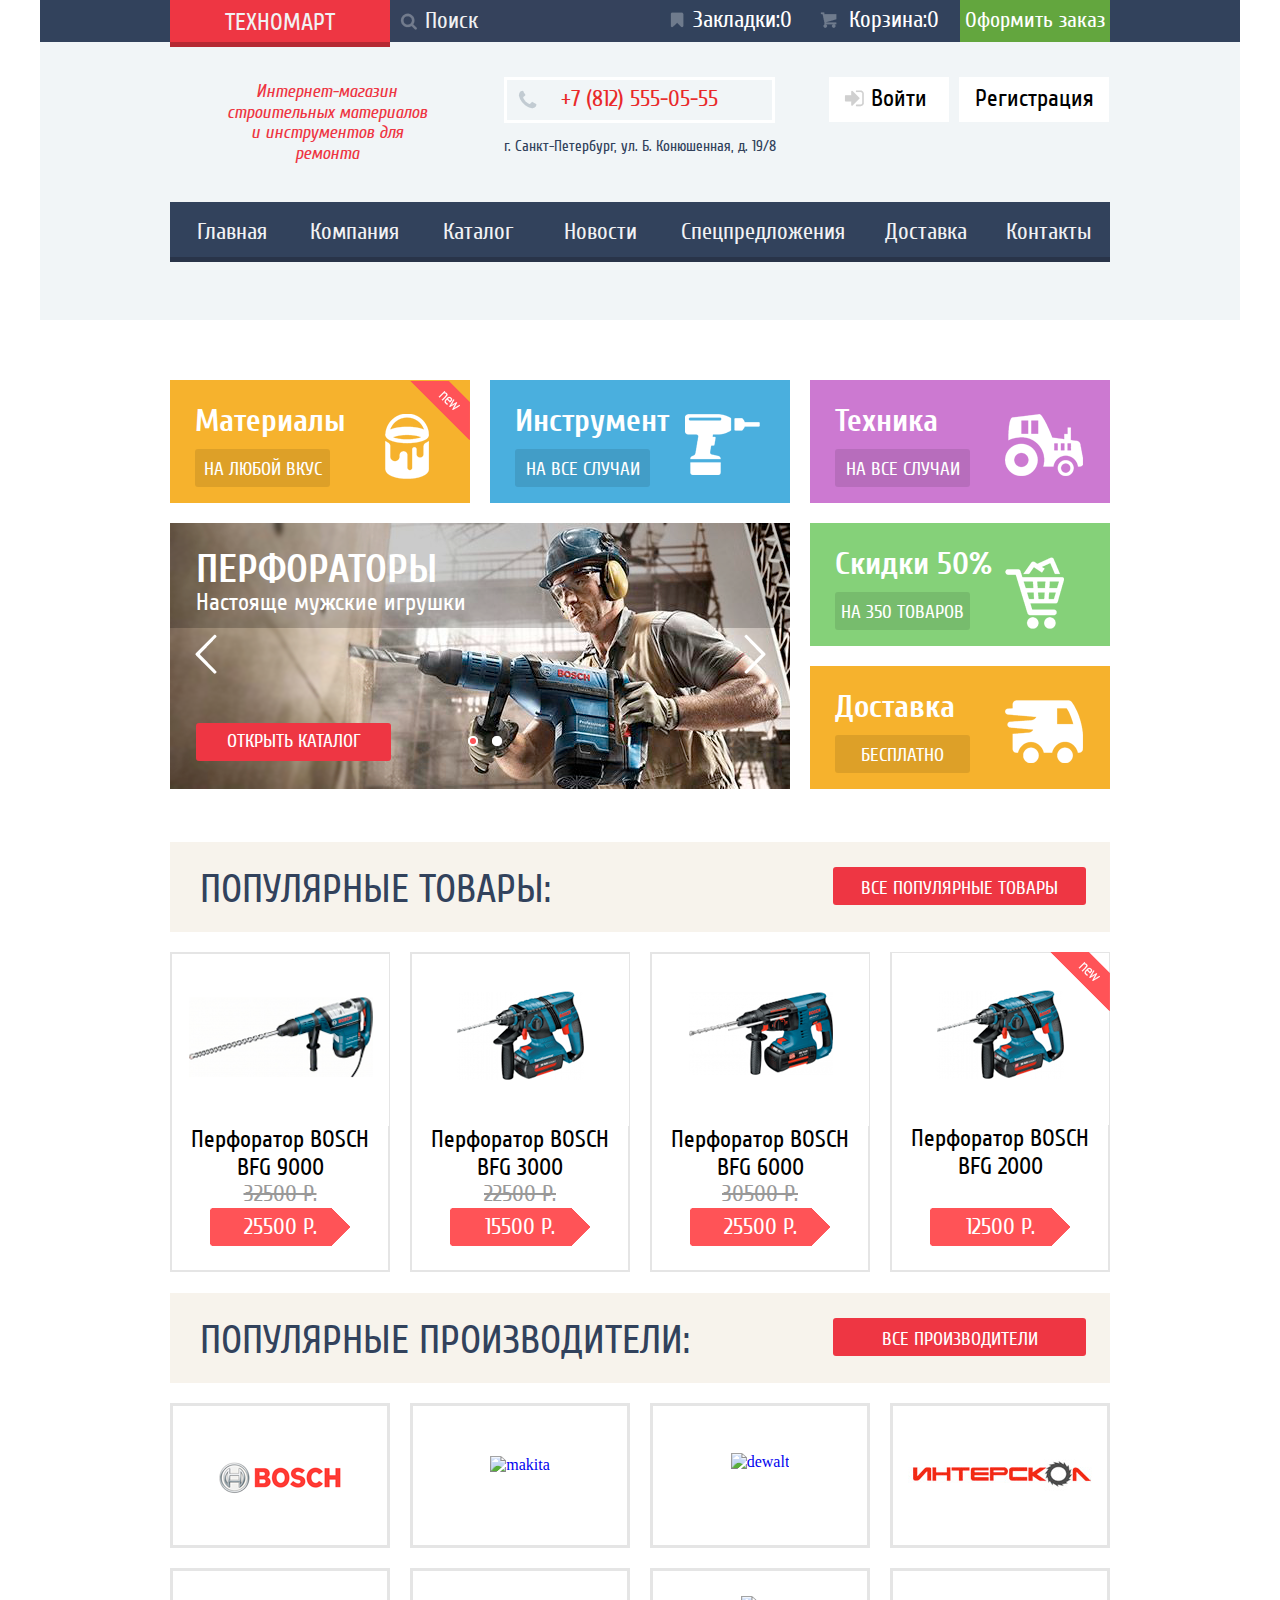
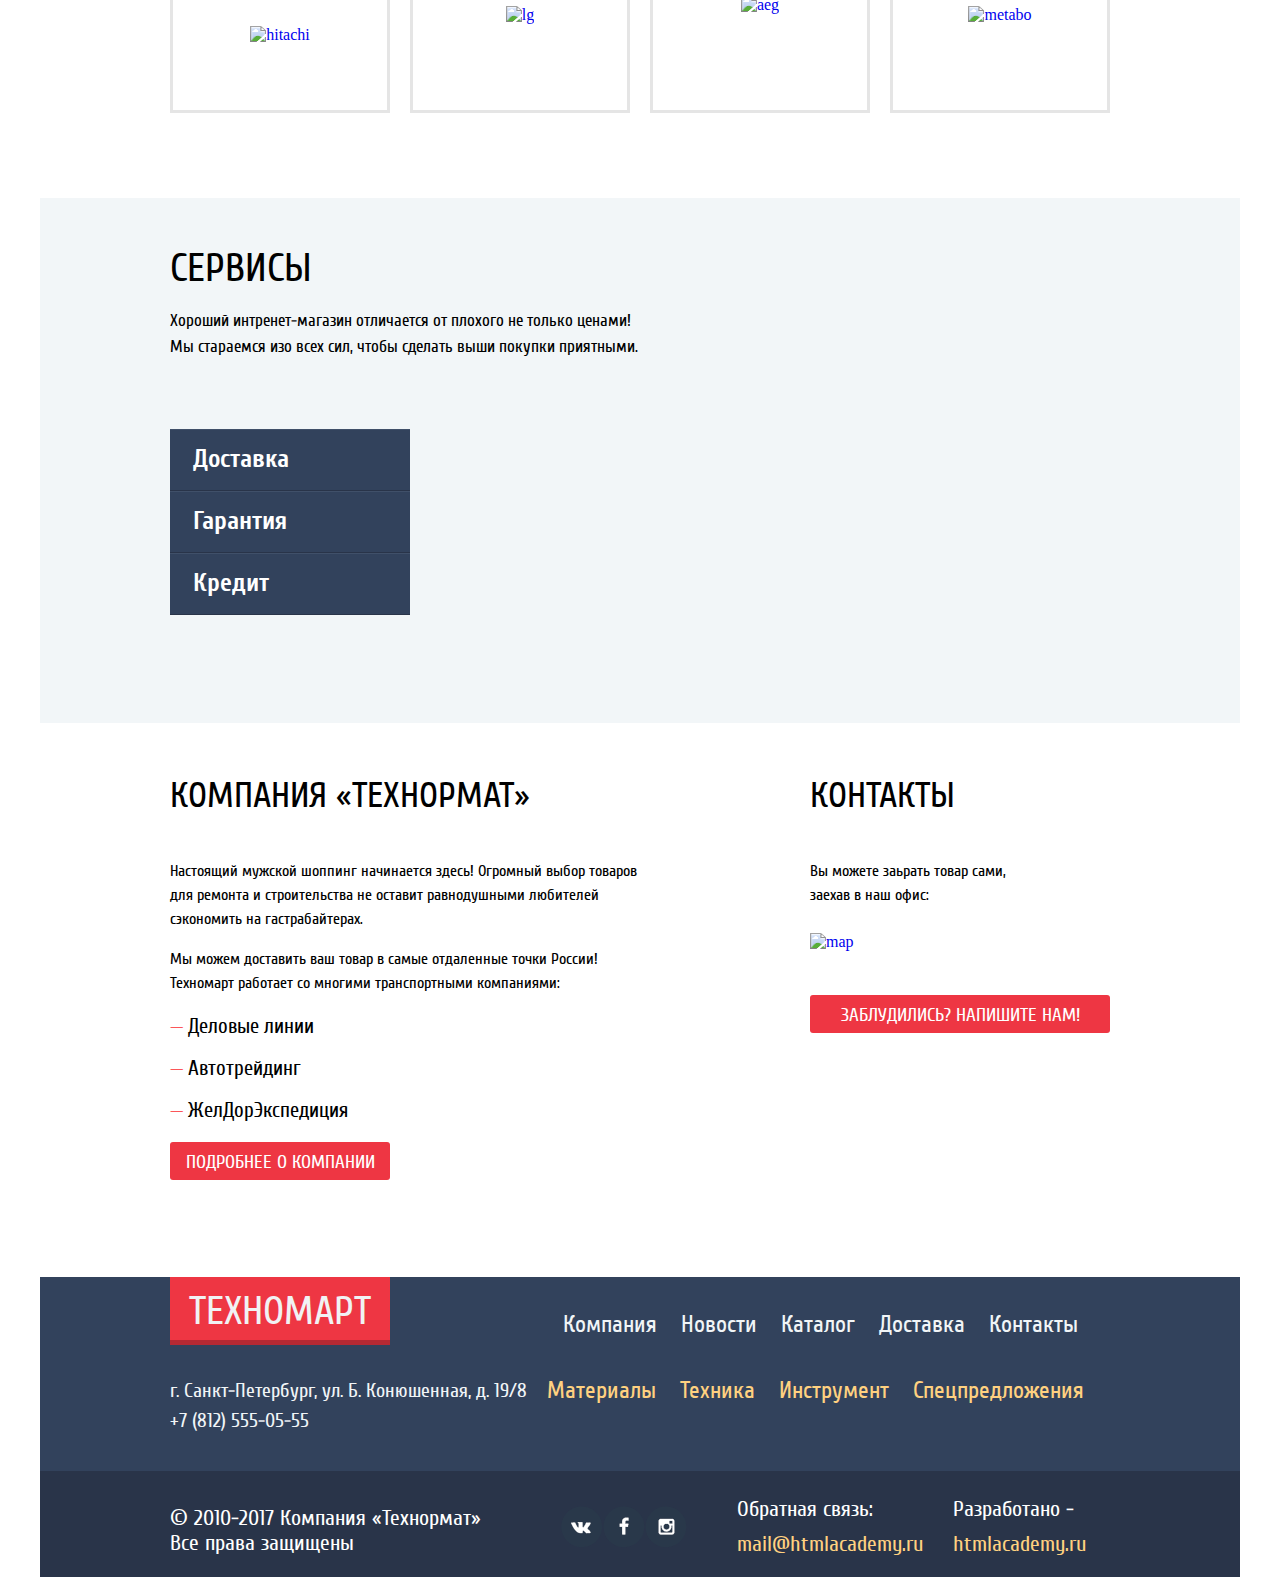
==== commit 902eb6bc: "modal" ====
--- a/index.html
+++ b/index.html
@@ -300,7 +300,7 @@
 				</div>
 				<div class="window3">
 					<p class="windowtext1">кредит</p>
-					<p class="windowtext2">Залесть в долговую яму стало проще!</p>
+					<p class="windowtext2">Залезть в долговую яму стало проще!</p>
 					<p class="windowtext2">Кредитные консультанты придут вам на помощь.</p>
 					<a href="#">
 						<button class="windowbtn">отправить заявку</button>
--- a/css/style.css
+++ b/css/style.css
@@ -736,7 +736,7 @@
 	font-size: 19px;
 	line-height: 2.2em;
 	text-transform: uppercase;
-	color: #fde4e6;
+	color: #ffffff;
 	text-align: center;
 	border-radius: 3px;
 	cursor: pointer;
@@ -1198,10 +1198,10 @@
 	background-position: 233px 78px;
 	background-repeat: no-repeat;
 }
-.window1.show{
+.window1.show {
 	display: block;		
 }
-.window1.hide{
+.window1.hide {
 	display: none;		
 }	
 .window2 {	
@@ -1217,10 +1217,10 @@
 	background-position: 320px 78px;
 	background-repeat: no-repeat;
 }
-.window2.show{
+.window2.show {
 	display: block;		
 }
-.window2.hide{
+.window2.hide {
 	display: none;		
 }
 .window3 {	
@@ -1236,10 +1236,10 @@
 	background-position: 233px 78px;
 	background-repeat: no-repeat;
 }
-.window3.show{
+.window3.show {
 	display: block;		
 }
-.window3.hide{
+.window3.hide {
 	display: none;		
 }
 .windowtext1 {
@@ -1322,7 +1322,7 @@
 	text-align: center;
 	text-transform: uppercase;
 	line-height: 2.1em;
-	color: #fde4e6;
+	color: #ffffff;
 	cursor: pointer;
 	border: none;
 	outline: none;
@@ -1343,7 +1343,7 @@
 	text-align: center;
 	text-transform: uppercase;
 	line-height: 2.1em;
-	color: #fde4e6;
+	color: #ffffff;
 	cursor: pointer;
 	border: none;
 	outline: none;
@@ -1915,6 +1915,97 @@
 .itemcatalog:nth-child(3n+4) {
 	margin-right: 0px;
 }
+.cataloglist {
+	width: 700px;
+	padding-top: 32px;
+}
+.cataloglistbtn1 {
+	width: 36px;
+	height: 36px;
+	background-color: #ffffff;
+	border-radius: 3px;
+	margin-right: 10px;
+	border: 1px solid #e5e5e5;
+	cursor: pointer;
+	outline: none;
+}
+.cataloglistbtn1:hover {
+	border: 1px solid #bdc6ca;
+}
+.cataloglistbtn1:active {
+	border: 1px solid #ee3643;
+}
+.cataloglistbtn1.active {
+	border: 1px solid #ee3643;
+	background-color: #ee3643;
+	color: #fef2f2;
+}
+.cataloglistbtn2 {
+	width: 36px;
+	height: 36px;
+	background-color: #ffffff;
+	border-radius: 3px;
+	margin-right: 10px;
+	border: 1px solid #e5e5e5;
+	cursor: pointer;
+	outline: none;
+}
+.cataloglistbtn2:hover {
+	border: 1px solid #bdc6ca;
+}
+.cataloglistbtn2:active {
+	border: 1px solid #ee3643;
+}
+.cataloglistbtn2.active {
+	border: 1px solid #ee3643;
+	background-color: #ee3643;
+	color: #fef2f2;
+}
+.cataloglistbtn3 {
+	width: 36px;
+	height: 36px;
+	background-color: #ffffff;
+	border-radius: 3px;
+	margin-right: 10px;
+	border: 1px solid #e5e5e5;
+	cursor: pointer;
+	outline: none;
+}
+.cataloglistbtn3:hover {
+	border: 1px solid #bdc6ca;
+}
+.cataloglistbtn3:active {
+	border: 1px solid #ee3643;
+}
+.cataloglistbtn3.active {
+	border: 1px solid #ee3643;
+	background-color: #ee3643;
+	color: #fef2f2;
+}
+.cataloglistbtn4 {
+	width: 138px;
+	height: 36px;
+	background-color: #ffffff;
+	border-radius: 3px;
+	border: 1px solid #e5e5e5;
+	font-family: "cuprum";
+	font-size: 17px;
+	color: black;
+	text-transform: uppercase;	
+	cursor: pointer;
+	outline: none;
+}
+.cataloglistbtn4:hover {
+	border: 1px solid #bdc6ca;
+}
+.cataloglistbtn4:active {
+	border: 1px solid #ee3643;
+}
+.cataloglistbtn4.active {
+	border: 1px solid #ee3643;
+	background-color: #ee3643;
+	color: #fef2f2;
+}
 .inform {
 	width: 1200px;
 	height: 262px;
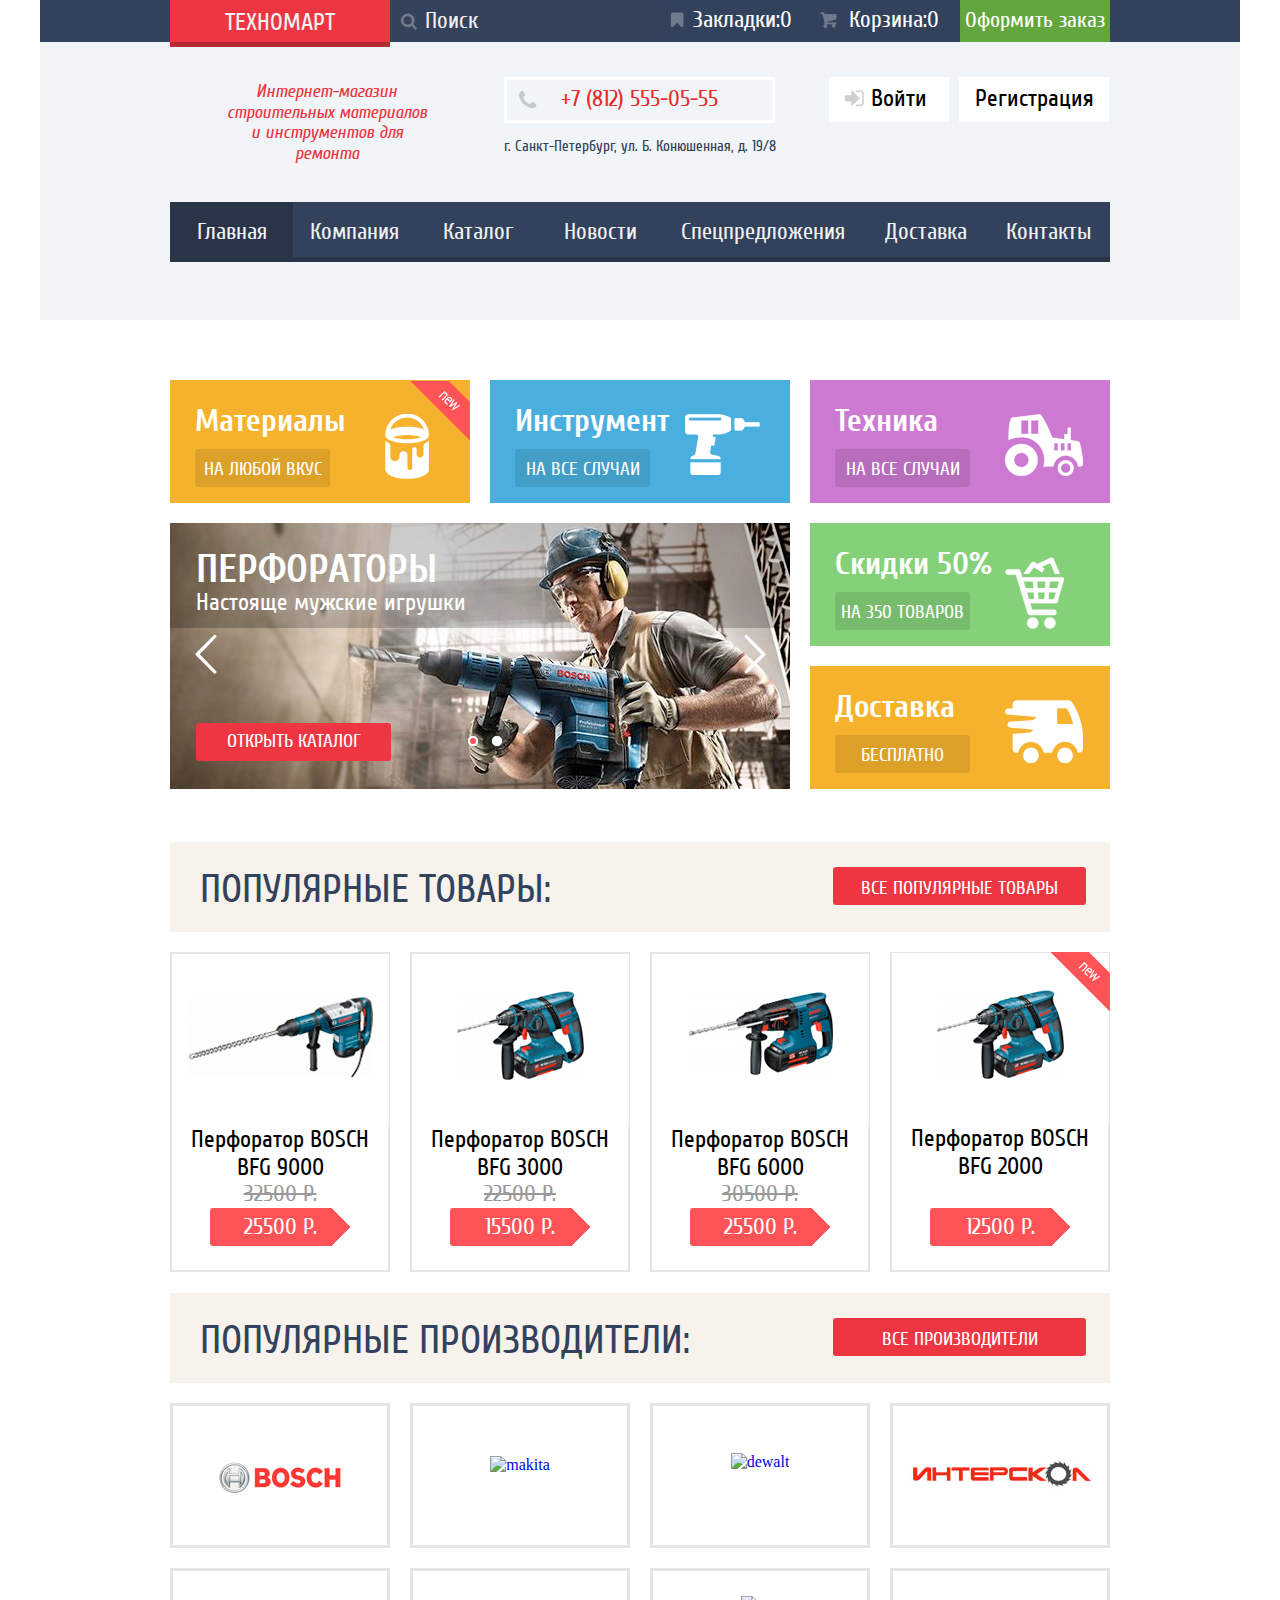
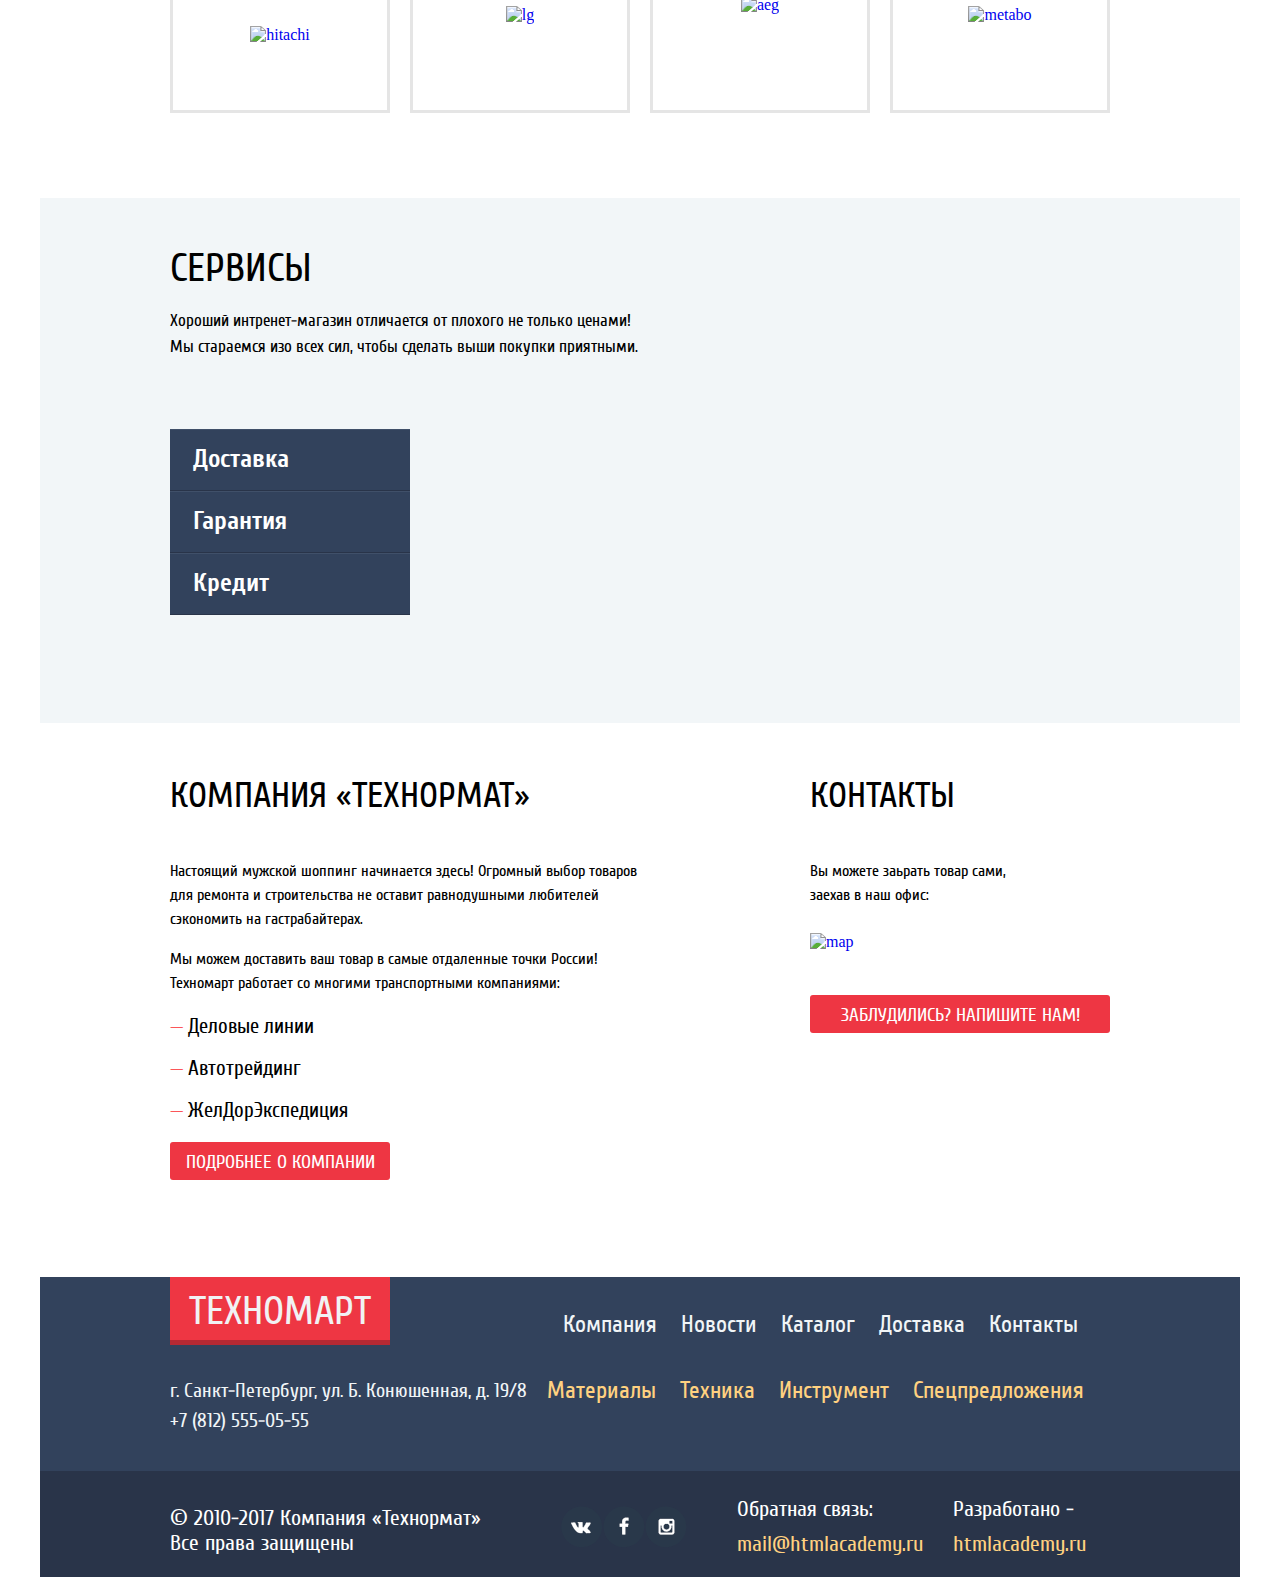
==== commit b89dd017: "yakor" ====
--- a/index.html
+++ b/index.html
@@ -57,7 +57,7 @@
 			<br>		
 			<nav class="clearfix">
 				<a href="index.html">
-					<div class="list">Главная</div>
+					<div class="list1">Главная</div>
 				</a>
 				<a href="#">
 					<div class="list">Компания</div>
@@ -74,7 +74,7 @@
 				<a href="#">
 					<div class="list">Доставка</div>
 				</a>
-				<a href="#">
+				<a href="#contacts">
 					<div class="list">Контакты</div>
 				</a>				
 			</nav>
@@ -355,7 +355,7 @@
 						<li><a href="#">Материалы</a></li>
 						<li><a href="#">Техника</a></li>
 						<li><a href="#">Инструмент</a></li>
-						<li><a href="#">Спецпредложения</a></li>
+						<li><a href="#">Спецпредложения<a name="contacts"></a></a></li>
 					</ul>
 				</div>
 			</div>				
--- a/css/style.css
+++ b/css/style.css
@@ -342,6 +342,12 @@
 .list:hover {
 	background-color: #293449;
 }
+.list1 {
+	width: 123px;
+	line-height: 60px;
+	float: left;
+	background-color: #293449;
+}
 .list2 {
 	width: 202px;
 	line-height: 60px;
@@ -1119,13 +1125,13 @@
 .modalbtn1 {
 	width: 217px;
 	height: 60px;
-	padding-left: 23px;
-	background-color: #32425c;
+	padding-left: 23px;	
 	text-align: left;
 	font-family: "cuprum-bold";
 	font-size: 26px;
 	line-height: 2.3em;
-	color: #ffffff;	
+	color: #ffffff;
+	background-color: #32425c;
 	border-top: 1px solid #405069;
 	border-bottom: 1px solid #293449;
 	cursor: pointer;	
@@ -1134,10 +1140,11 @@
 	background-color: #293449;
 }
 .modalbtn1.active {
-	background-color: #ffffff;
 	color: #32425c;
+	background-color: #ffffff;	
 	border-top: 1px solid #ffffff;
 	border-bottom: 1px solid #ffffff;
+
 }
 .modalbtn2 {
 	width: 217px;
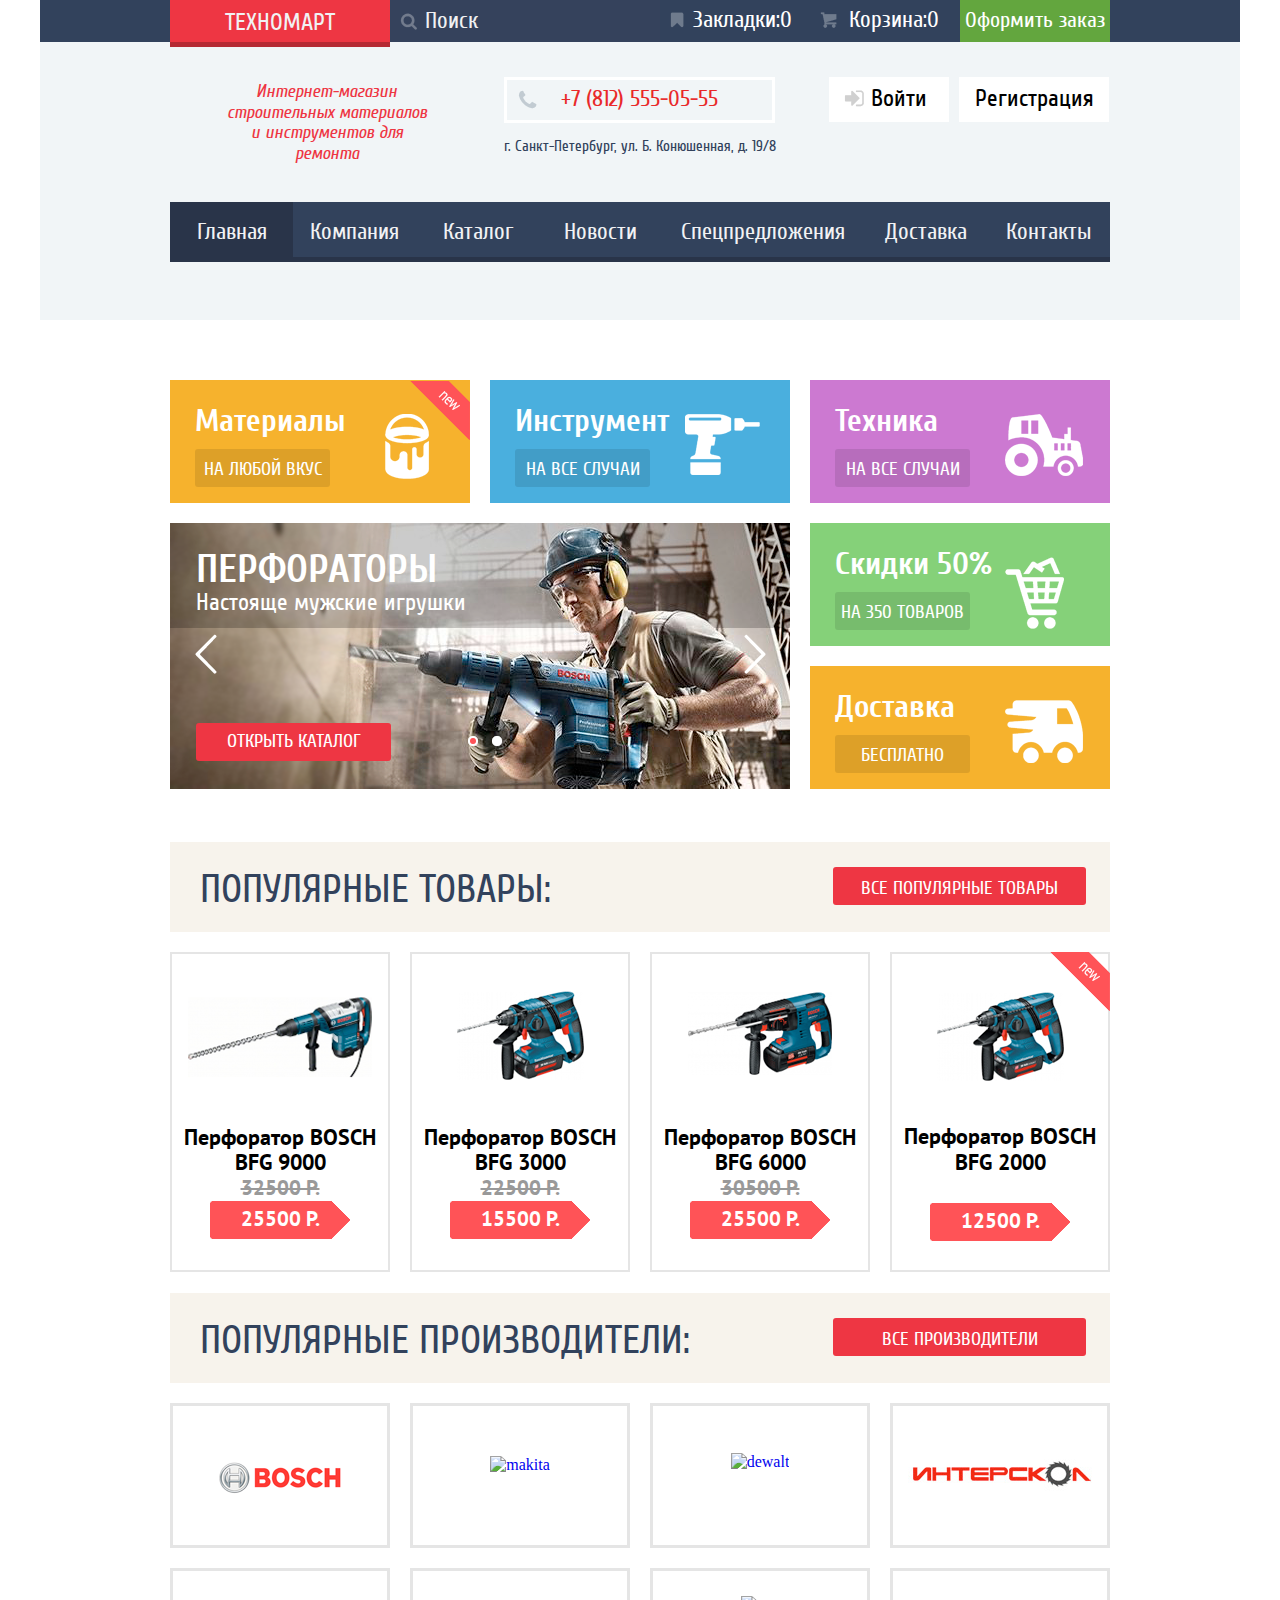
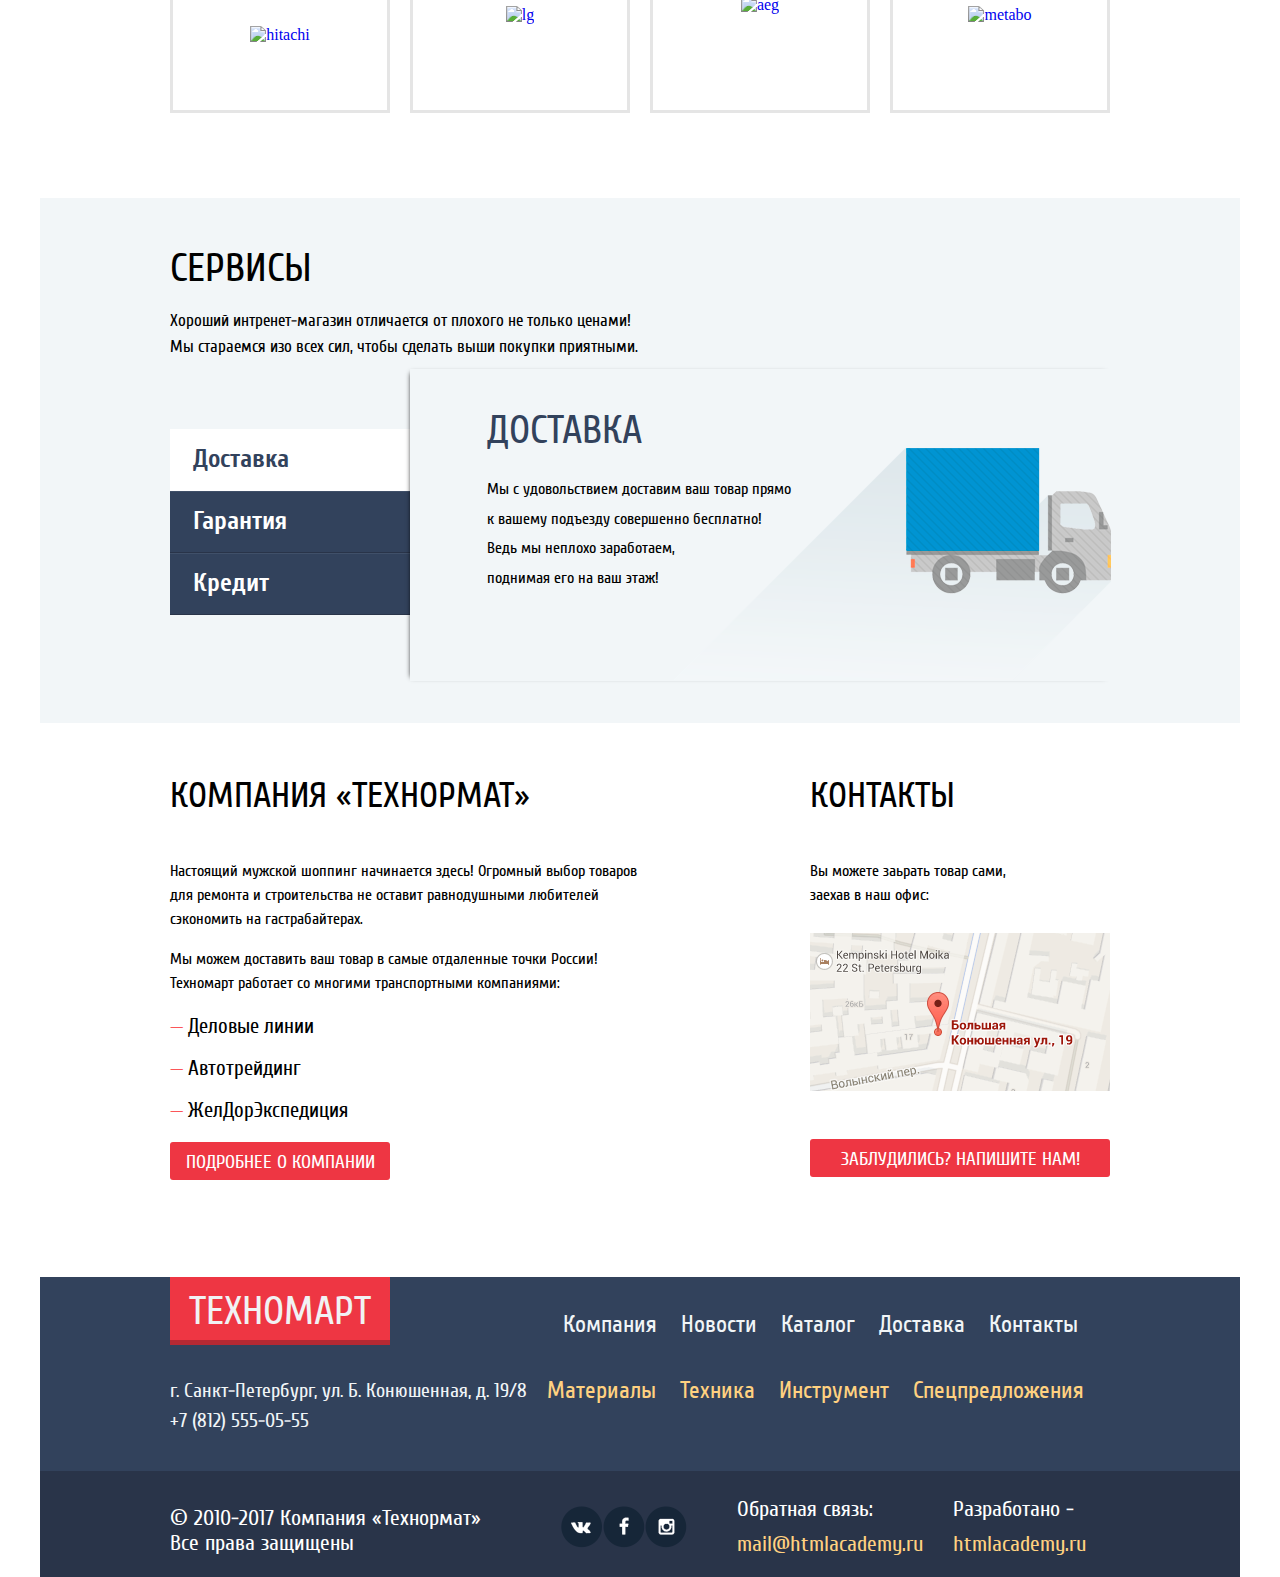
==== commit 697aa527: "yandexmap" ====
--- a/index.html
+++ b/index.html
@@ -323,16 +323,16 @@
 				</div>
 				<div class="inforight">
 					<p class="infotext1">контакты</p>
-					<p class="infotext2">Вы можете заьрать товар сами,<br>заехав в наш офис:</p>
-					<!--<script type="text/javascript" charset="utf-8" async src="https://api-maps.yandex.ru/services/constructor/1.0/js/?um=constructor%3A5a3738f193e29f8f38e55dbc2ca4381017cf306120270ab5c69d3e73584e3680&amp;width=320&amp;height=240&amp;lang=ru_RU&amp;scroll=true"></script>-->
-					<a href="https://yandex.ru/maps/?um=constructor%3A5a3738f193e29f8f38e55dbc2ca4381017cf306120270ab5c69d3e73584e3680&amp;source=constructorStatic" target="_blank"><img src="https://api-maps.yandex.ru/services/constructor/1.0/static/?um=constructor%3A5a3738f193e29f8f38e55dbc2ca4381017cf306120270ab5c69d3e73584e3680&amp;width=300&amp;height=158&amp;lang=ru_RU" alt="map" style="border: 0;" /class="map"></a>
-					<!--<a href="#">
-						<img src="img/map.png" alt="map" width="" height="" class="map">
-					</a>-->
+					<p class="infotext2">Вы можете заьрать товар сами,<br>заехав в наш офис:</p>					
+					<img src="img/map.png" alt="map" width="300px" height="158px" class="map">					
 					<a href="#">
 						<button class="infobtn2">заблудились? напишите нам!</button>
 					</a>	
-				</div>
+				</div>				
+			</div>
+			<div class="mainmap">
+				<img src="img/cross.png" alt="map" width="21px" height="21px" class="cross">
+				<script type="text/javascript" charset="utf-8" async src="https://api-maps.yandex.ru/services/constructor/1.0/js/?um=constructor%3A5a3738f193e29f8f38e55dbc2ca4381017cf306120270ab5c69d3e73584e3680&amp;width=940&amp;height=445&amp;lang=ru_RU&amp;scroll=true"></script>				
 			</div>	
 		</section>
 		<footer>
--- a/css/style.css
+++ b/css/style.css
@@ -9,6 +9,14 @@
 @font-face {
 	font-family: "cuprum-bold";
 	src: url("../css/cuprum-bold.ttf");
+}
+@font-face {
+	font-family: "pt-sans-bold";
+	src: url("../css/pt-sans-bold.ttf");
+}
+@font-face {
+	font-family: "pt-sans";
+	src: url("../css/pt-sans.ttf");
 }
 html {
 	margin: 0px;
@@ -759,7 +767,7 @@
 	background-color: #ba2732;
 }
 .img {
-	width: 215px;
+	width: 212px;
 	height: 170px;
 	margin: 0px auto;
 	border: 1px solid #ffffff;
@@ -781,7 +789,7 @@
 	padding: 0px;
 	background-color: #63a63e;
 	color: #ffffff;
-	font-family: "cuprum";
+	font-family: "pt-sans-bold";
 	font-size: 19px;
 	text-align: center;
 	text-transform: uppercase;
@@ -815,7 +823,7 @@
 	height: 32px;
 	background-color: #ffffff;
 	color: #32425c;
-	font-family: "cuprum";
+	font-family: "pt-sans-bold";
 	font-size: 19px;
 	text-align: center;
 	text-transform: uppercase;
@@ -889,15 +897,15 @@
 .name {
 	margin: 0px;
 	padding: 0px;
-	font-family: "cuprum";
-	font-size: 24px;
+	font-family: "pt-sans-bold";
+	font-size: 22px;
 	color: #000000;
 }
 .pricethrough {
 	margin: 0px;
 	padding: 0px;
-	font-family: "cuprum";
-	font-size: 23px;
+	font-family: "pt-sans-bold";
+	font-size: 21px;
 	color: #999999;
 	text-decoration: line-through;
 }
@@ -907,10 +915,10 @@
 	left: 38px;
 	width: 140px;
 	height: 38px;
-	font-family: "cuprum";
-	font-size: 23px;
-	text-align: center;
-	line-height: 1.7em;
+	font-family: "pt-sans-bold";
+	font-size: 21px;
+	text-align: center;
+	line-height: 1.8em;
 	color: #ffffff;
 	background-image: url("../img/price.png");
 }
@@ -922,8 +930,8 @@
 }
 .img4 {
 	position: relative;
-	top: -64px;
-	width: 215px;
+	top: -62px;
+	width: 212px;
 	height: 170px;
 	margin: 0px auto;
 	border: 1px solid #ffffff;
@@ -937,8 +945,8 @@
 .pricethrough4 {
 	margin: 27px;
 	/*padding: 0px;*/
-	font-family: "cuprum";
-	font-size: 23px;
+	font-family: "pt-sans-bold";
+	font-size: 21px;
 	color: #999999;
 	text-decoration: line-through;
 }
@@ -1130,21 +1138,20 @@
 	font-family: "cuprum-bold";
 	font-size: 26px;
 	line-height: 2.3em;
+	color: #32425c;
+	background-color: #ffffff;	
+	border-top: 1px solid #ffffff;
+	border-bottom: 1px solid #ffffff;	
+	cursor: pointer;	
+}
+.modalbtn1.hide {	
 	color: #ffffff;
 	background-color: #32425c;
 	border-top: 1px solid #405069;
 	border-bottom: 1px solid #293449;
-	cursor: pointer;	
-}
-.modalbtn1:hover {
+}
+.modalbtn1.hide:hover {
 	background-color: #293449;
-}
-.modalbtn1.active {
-	color: #32425c;
-	background-color: #ffffff;	
-	border-top: 1px solid #ffffff;
-	border-bottom: 1px solid #ffffff;
-
 }
 .modalbtn2 {
 	width: 217px;
@@ -1193,7 +1200,7 @@
 	border-bottom: 1px solid #ffffff;
 }
 .window1 {	
-	display: none;
+	display: block;
 	position: relative;
 	top: 10px;
 	left: 240px;
@@ -1205,9 +1212,6 @@
 	background-position: 233px 78px;
 	background-repeat: no-repeat;
 }
-.window1.show {
-	display: block;		
-}
 .window1.hide {
 	display: none;		
 }	
@@ -1299,14 +1303,18 @@
 .windowbtn:active {	
 	background-color: #ba2732;	
 }
-.info{
+.info{	
 	width: 1200px;
 	height: 538px;
 }
 .subinfo {
+	display: block;
 	width: 940px;
 	height: 800px;
 	margin: 0px auto;
+}
+.subinfo.hide {
+	display: none;
 }
 .infoleft {
 	width: 470px;
@@ -1385,7 +1393,24 @@
 }
 .map {	
 	margin-top: 10px;
-	margin-bottom: 44px;	
+	margin-bottom: 44px;
+	cursor: pointer;	
+}
+.mainmap {
+	display: none;
+	width: 940px;
+	height: 411px;
+	margin: 0px auto;
+	padding-top: 13px;	
+}
+.mainmap.active {
+	display: block;
+}
+.cross {
+	position: relative;
+	top: 0px;
+	left: 950px;
+	cursor: pointer;	
 }
 footer {
 	width: 1200px;
@@ -1755,15 +1780,199 @@
 	text-transform: uppercase;
 }
 .market {
-	width: 944px;	
+	width: 940px;	
 	margin: 0px auto;	
 }
 .category {
 	width: 220px;
 	height: 1200px;
-	float: left;
-	border: 1px solid red;
+	float: left;	
 	margin-right: 20px; 
+}
+.filter {
+	width: 201px;
+	height: 27px;
+	float: left;
+	background-color: #f7f3ec;
+	border-radius: 3px;
+	margin-bottom: 20px;
+	font-family: "cuprum";
+	font-size: 17px;	
+	color: black;
+	text-transform: uppercase;
+	padding-left: 19px;
+	padding-top: 11px;
+}
+.category > p {
+	font-family: "pt-sans-bold";
+	font-size: 17px;	
+	color: black;
+	text-transform: uppercase;
+}
+.range-filter {
+	width: 220px;	
+}
+.range-controls {
+	position: relative;
+	height: 41px;
+	padding-top: 39px;
+	padding-left: 20px;
+	padding-right: 20px;	
+	border-radius: 5px;
+	background-color: #f7f3ec;
+	margin-bottom: 9px;
+}
+.range-controls .scale {
+	height: 2px;
+	background-color: #d7dcde;
+}
+.range-controls .bar {
+	width: 70%;
+	height: 2px;
+	background-color: #00ca74;
+}
+.range-controls .toggle {	
+	width: 4px;
+	height: 4px;
+	border: 8px solid #fff;
+	border-radius: 50%;
+	background-color: #ababab;
+	box-shadow: 0 2px 1px 0 #cfcfcf;
+}
+.range-controls .toggle-min {
+	position: relative;
+	top: -11px;
+	left: -10px;
+}
+.toggle-min {
+	cursor: pointer;
+}
+.range-controls .toggle-max {
+	position: relative;
+	top: -31px;
+	left: 115px;
+}
+.toggle-max {
+	cursor: pointer;
+}
+.price-controls input {	
+	float: left;	
+	width: 95px;
+	height: 38px;
+	margin-bottom: 25px;
+	background-color: #f7f3ec;
+	border: none;
+	border-radius: 5px;
+	font-family: "cuprum";
+	font-size: 20px;
+	text-align: center;	
+}
+.delimiter {
+	float: left;
+	color: #444444;
+	font-family: "pt-sans-bold";
+	font-size: 20px;
+	line-height: 1.8em;
+	margin-left: 7px;
+	margin-right: 6px;
+}
+hr {
+	border: 1px solid #e5e5e5;	
+}
+.manufacturers input {
+	display: none;	
+}
+.firm {
+	position: relative;
+	padding-left: 30px;
+	font-family: "pt-sans";
+	font-size: 16px;
+	color:black;
+	text-transform: uppercase;
+	line-height: 2.1em;
+	cursor: pointer;
+}
+.firm:before {
+	position: absolute;
+	content: '';
+	top: 0px;
+	left: 0px;
+	width: 26px;
+	height: 22px;	
+	background-image: url("../img/.icon-check-off.png");	
+	background-repeat: no-repeat;
+}
+.check1:checked + .firm:before {
+	background-image: url("../img/.icon-check-on.png");	
+	background-repeat: no-repeat;
+}
+.check2:checked + .firm:before {
+	background-image: url("../img/.icon-check-on.png");	
+	background-repeat: no-repeat;
+}
+.check3:checked + .firm:before {
+	background-image: url("../img/.icon-check-on.png");	
+	background-repeat: no-repeat;
+}
+.check4:checked + .firm:before {
+	background-image: url("../img/.icon-check-on.png");	
+	background-repeat: no-repeat;
+}
+.check5:checked + .firm:before {
+	background-image: url("../img/.icon-check-on.png");	
+	background-repeat: no-repeat;
+}
+.powersupply input {
+	display: none;	
+}
+.supply {
+	position: relative;
+	padding-left: 30px;
+	font-family: "pt-sans";
+	font-size: 16px;
+	color:black;
+	text-transform: uppercase;
+	line-height: 2.1em;
+	cursor: pointer;
+}
+.supply:before {
+	position: absolute;
+	content: '';
+	top: -2px;
+	left: 0px;
+	width: 26px;
+	height: 26px;	
+	background-image: url("../img/.icon-circle.png");	
+	background-repeat: no-repeat;
+}
+.power1:checked + .supply:before {
+	background-image: url("../img/.icon-circle-dot.png");		
+	background-repeat: no-repeat;
+}
+.power2:checked + .supply:before {
+	background-image: url("../img/.icon-circle-dot.png");	
+	background-repeat: no-repeat;
+}
+.categorybtn {
+	position: relative;
+	top: 75px;
+	left: ;
+	width: 138px;
+	height: 36px;
+	border: 1px solid #e5e5e5;
+	border-radius: 3px;
+	background-color: #ffffff;
+	font-family: "pt-sans";
+	font-size: 15px;
+	color:black;
+	text-transform: uppercase;
+	cursor: pointer;
+}
+.categorybtn:hover {
+	border: 1px solid #bdc6ca;
+}
+.categorybtn:active {
+	border: 1px solid #ee3643;
 }
 .catalog {
 	width: 700px;
@@ -1792,8 +2001,8 @@
 	display: block;
 	float: left;
 	font-family: "cuprum";
-	font-size: 17px;	
-	color: #acaaa5;
+	font-size: 17px;
+	color: #ee3643;	
 	margin-top: 10px;
 	margin-right: 70px;
 	text-transform: uppercase;
@@ -1803,8 +2012,8 @@
 	color: black;
 	border-bottom: 1px dotted #ee3643;
 }
-.sortingtext2.active {		
-	color: #ee3643;
+.sortingtext2.hide {
+	color: #acaaa5;
 	border-bottom: none;
 }
 .sortingtext3 {
@@ -1928,24 +2137,25 @@
 }
 .cataloglistbtn1 {
 	width: 36px;
-	height: 36px;
-	background-color: #ffffff;
-	border-radius: 3px;
-	margin-right: 10px;
-	border: 1px solid #e5e5e5;
-	cursor: pointer;
-	outline: none;
-}
-.cataloglistbtn1:hover {
-	border: 1px solid #bdc6ca;
-}
-.cataloglistbtn1:active {
-	border: 1px solid #ee3643;
-}
-.cataloglistbtn1.active {
+	height: 36px;	
 	border: 1px solid #ee3643;
 	background-color: #ee3643;
 	color: #fef2f2;
+	border-radius: 3px;
+	margin-right: 10px;	
+	cursor: pointer;
+	outline: none;
+}
+.cataloglistbtn1:hover {
+	border: 1px solid #bdc6ca;
+}
+.cataloglistbtn1:active {
+	border: 1px solid #ee3643;
+}
+.cataloglistbtn1.hide {
+	background-color: #ffffff;
+	border: 1px solid #e5e5e5;
+	color:black;
 }
 .cataloglistbtn2 {
 	width: 36px;
@@ -2040,4 +2250,4 @@
 	margin: 0px;
 	padding: 0px;
 	line-height: 1.5em;
-}
+}